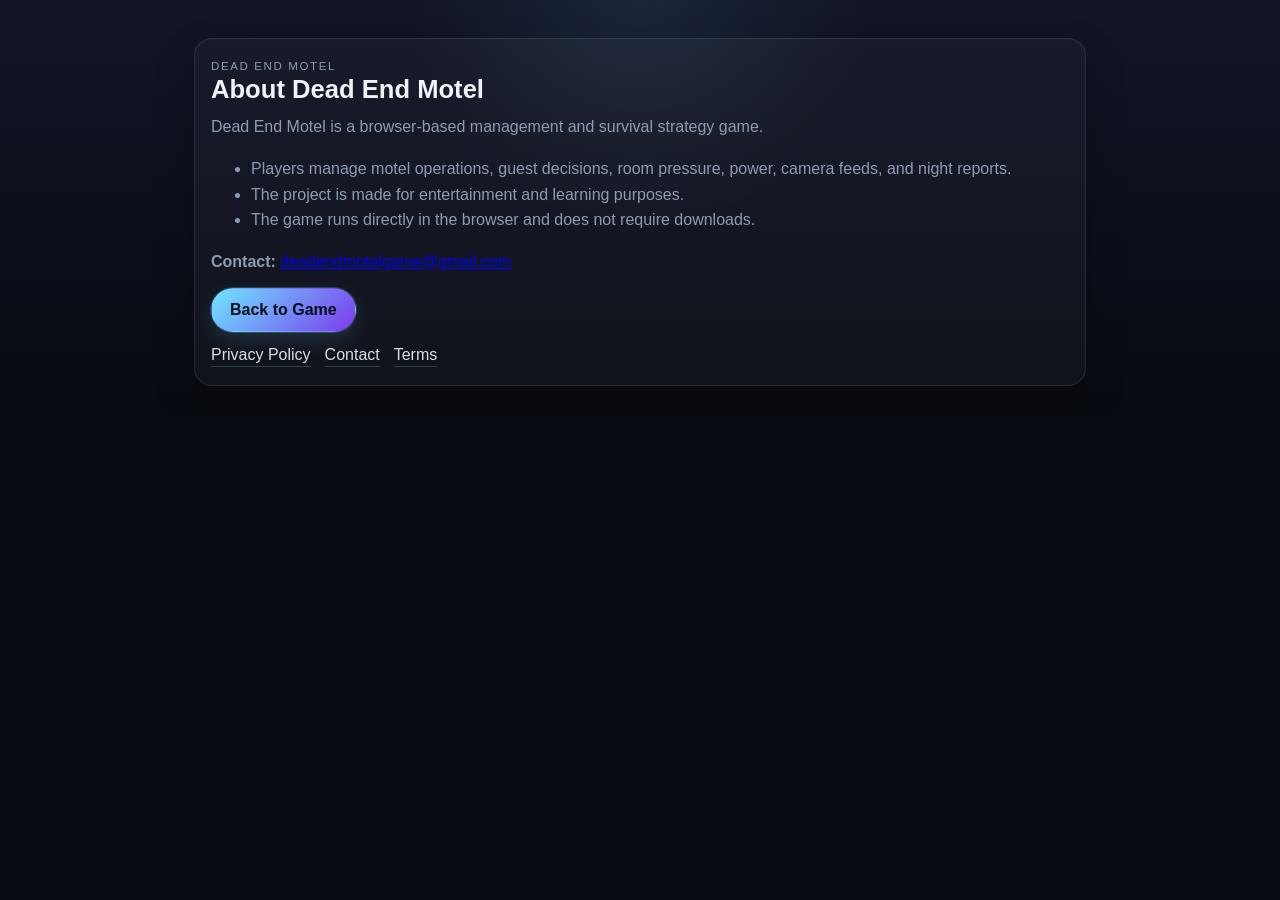
==== about.html @ 2121040a "Prepare site for AdSense approval" ====
<!DOCTYPE html>
<html lang="en">
<head>
  <meta charset="UTF-8" />
  <meta name="viewport" content="width=device-width, initial-scale=1.0, viewport-fit=cover" />
  <meta name="description" content="About Dead End Motel — a browser-based motel management and survival strategy game." />
  <title>About Dead End Motel</title>
  <link rel="stylesheet" href="styles/base.css" />
  <link rel="stylesheet" href="styles/theme.css" />
  <link rel="stylesheet" href="styles/ui.css" />
  <style>
    .legal-shell { max-width: 920px; margin: 0 auto; padding: 22px 14px 28px; }
    .legal-card {
      margin-top: 16px;
      padding: 18px 16px;
      border-radius: 18px;
      background: rgba(255, 255, 255, 0.03);
      border: 1px solid rgba(255, 255, 255, 0.10);
      box-shadow: 0 18px 40px rgba(0, 0, 0, 0.22);
    }
    .legal-card h1 { font-size: 1.6rem; margin-bottom: 10px; }
    .legal-card p, .legal-card li { color: rgba(148, 163, 184, 0.95); line-height: 1.6; }
    .legal-actions { margin-top: 14px; display: flex; flex-wrap: wrap; gap: 10px; }
    .legal-actions a { text-decoration: none; }
    .legal-nav { margin-top: 14px; display: flex; flex-wrap: wrap; gap: 10px 14px; }
    .legal-nav a { color: rgba(241,245,249,0.9); text-decoration: none; border-bottom: 1px solid rgba(110,231,255,0.22); padding-bottom: 2px; }
    .legal-nav a:hover { color: #6ee7ff; border-bottom-color: rgba(110,231,255,0.55); }
  </style>
</head>
<body>
  <main class="legal-shell">
    <div class="legal-card">
      <p class="section-tag">Dead End Motel</p>
      <h1>About Dead End Motel</h1>
      <p>Dead End Motel is a browser-based management and survival strategy game.</p>
      <ul>
        <li>Players manage motel operations, guest decisions, room pressure, power, camera feeds, and night reports.</li>
        <li>The project is made for entertainment and learning purposes.</li>
        <li>The game runs directly in the browser and does not require downloads.</li>
      </ul>
      <p><strong>Contact:</strong> <a href="mailto:deadendmotelgame@gmail.com">deadendmotelgame@gmail.com</a></p>

      <div class="legal-actions">
        <a class="button button-primary" href="index.html">Back to Game</a>
      </div>

      <nav class="legal-nav" aria-label="Site links">
        <a href="privacy.html">Privacy Policy</a>
        <a href="contact.html">Contact</a>
        <a href="terms.html">Terms</a>
      </nav>
    </div>
  </main>
</body>
</html>
---- styles/base.css ----
* {
  box-sizing: border-box;
}

html,
body {
  margin: 0;
  padding: 0;
  min-height: 100%;
  font-family: Inter, Arial, sans-serif;
  background: #090b12;
  color: #f0f3f8;
}

body {
  background:
    radial-gradient(circle at top, rgba(77, 108, 157, 0.18), transparent 30%),
    linear-gradient(180deg, #111526 0%, #090b12 100%);
}

button,
input,
textarea,
select {
  font: inherit;
}

button {
  cursor: pointer;
}

h1,
h2,
h3,
p {
  margin: 0;
}
---- styles/theme.css ----
:root {
  --bg-main: #090b12;
  --bg-panel: rgba(17, 24, 39, 0.82);
  --bg-soft: rgba(255, 255, 255, 0.04);
  --border: rgba(255, 255, 255, 0.1);
  --text-main: #f1f5f9;
  --text-soft: #94a3b8;
  --accent: #6ee7ff;
  --accent-2: #7c3aed;
  --danger: #ef4444;
  --success: #34d399;
  --warning: #f59e0b;
  --shadow: 0 20px 40px rgba(0, 0, 0, 0.32);
  --radius-xl: 22px;
  --radius-lg: 16px;
  --radius-md: 12px;
}
---- styles/ui.css ----
.app-shell {
  max-width: 1440px;
  margin: 0 auto;
  padding: 24px;
}

.topbar {
  display: flex;
  align-items: flex-start;
  justify-content: space-between;
  gap: 20px;
  margin-bottom: 24px;
  flex-wrap: wrap;
}

.topbar-upgrades {
  width: 100%;
  margin: -8px 0 2px;
  font-size: 0.82rem;
}

.topbar h1 {
  font-size: 2rem;
  letter-spacing: 0.02em;
}

.eyebrow,
.section-tag,
.label,
.muted {
  color: var(--text-soft);
}

.eyebrow,
.section-tag {
  text-transform: uppercase;
  letter-spacing: 0.14em;
  font-size: 0.72rem;
}

.topbar-stats {
  display: grid;
  grid-template-columns: repeat(5, minmax(90px, 1fr));
  gap: 12px;
  width: min(700px, 100%);
}

.stat-box,
.hero-card,
.panel,
.camera-card,
.room-card,
.guest-card,
.log-item {
  background: var(--bg-panel);
  backdrop-filter: blur(10px);
  border: 1px solid var(--border);
  box-shadow: var(--shadow);
}

.stat-box {
  border-radius: var(--radius-md);
  padding: 14px;
}

.stat-box strong {
  display: block;
  margin-top: 8px;
  font-size: 1.2rem;
}

.screen {
  display: none;
}

.screen.active {
  display: block;
}

/* Summary / run-ending: allow full reward + archive block to scroll on short viewports */
#app.screen-summary-screen,
#app.screen-run-ending-screen {
  display: flex;
  flex-direction: column;
  min-height: 100dvh;
  max-height: 100dvh;
  overflow: hidden;
  box-sizing: border-box;
}

#app.screen-summary-screen > main,
#app.screen-run-ending-screen > main {
  flex: 1 1 auto;
  min-height: 0;
  overflow-y: auto;
  -webkit-overflow-scrolling: touch;
  padding-bottom: max(12px, var(--safe-bottom, 0px));
}

#summary-screen .hero-card,
#run-ending-screen .run-ending-card {
  min-height: 0;
}

.room-card-locked {
  opacity: 0.78;
  border-style: dashed;
}

[hidden] {
  display: none !important;
}

.hero-card {
  border-radius: var(--radius-xl);
  padding: 28px;
  min-height: 280px;
  display: flex;
  flex-direction: column;
  justify-content: space-between;
  gap: 20px;
}

.hero-card h2 {
  font-size: clamp(2rem, 4vw, 3rem);
  max-width: 720px;
  margin: 10px 0 14px;
}

.hero-actions,
.button-row {
  display: flex;
  flex-wrap: wrap;
  gap: 12px;
}

.button {
  border: 1px solid transparent;
  border-radius: 999px;
  padding: 12px 18px;
  min-height: 44px;
  transition: 0.2s ease;
  touch-action: manipulation;
  -webkit-tap-highlight-color: transparent;
  user-select: none;
  -webkit-user-select: none;
}

.button:hover {
  transform: translateY(-1px);
}

.button-primary {
  background: linear-gradient(135deg, var(--accent), var(--accent-2));
  color: #081019;
  font-weight: 700;
}

.button-secondary {
  background: rgba(255, 255, 255, 0.04);
  border-color: var(--border);
  color: var(--text-main);
}

.button-danger {
  background: rgba(239, 68, 68, 0.16);
  color: #fecaca;
  border-color: rgba(239, 68, 68, 0.3);
}

.panel-tabs {
  display: flex;
  flex-wrap: wrap;
  gap: 10px;
  margin-bottom: 20px;
}

.tab-button {
  border: 1px solid var(--border);
  border-radius: 999px;
  padding: 10px 14px;
  min-height: 44px;
  background: rgba(255, 255, 255, 0.04);
  color: var(--text-main);
  touch-action: manipulation;
  -webkit-tap-highlight-color: transparent;
}

.button.is-processing {
  pointer-events: none;
}

.tab-button.active {
  background: rgba(110, 231, 255, 0.18);
  border-color: rgba(110, 231, 255, 0.35);
}

.layout-grid {
  display: grid;
  grid-template-columns: 1fr;
}

.panel {
  display: none;
  border-radius: var(--radius-xl);
  padding: 22px;
  min-height: 520px;
}

.active-panel {
  display: block;
}

.panel-header {
  display: flex;
  justify-content: space-between;
  align-items: center;
  gap: 12px;
  margin-bottom: 18px;
}

.split-space {
  margin-top: 28px;
}

.card-list,
.log-list,
.room-grid,
.camera-grid,
.shared-space-grid {
  display: grid;
  gap: 14px;
}

.shared-space-grid {
  grid-template-columns: repeat(auto-fit, minmax(220px, 1fr));
}

.shared-space-card {
  min-height: 0;
}

.room-grid,
.camera-grid {
  grid-template-columns: repeat(auto-fit, minmax(180px, 1fr));
}

.guest-card,
.room-card,
.camera-card,
.log-item {
  border-radius: var(--radius-lg);
  padding: 16px;
}

.guest-meta,
.room-meta,
.camera-meta {
  margin: 8px 0 14px;
  color: var(--text-soft);
  font-size: 0.95rem;
}

.guest-actions {
  display: flex;
  gap: 10px;
  flex-wrap: wrap;
}

.camera-preview {
  height: 110px;
  border-radius: var(--radius-md);
  background: linear-gradient(180deg, rgba(255,255,255,0.08), rgba(255,255,255,0.02));
  border: 1px solid var(--border);
  margin-bottom: 12px;
  position: relative;
  overflow: hidden;
}

.camera-preview::after {
  content: "";
  position: absolute;
  inset: 0;
  background: repeating-linear-gradient(
    180deg,
    transparent 0,
    transparent 4px,
    rgba(255,255,255,0.025) 5px,
    transparent 6px
  );
}

.meter-block {
  margin: 18px 0 22px;
}

.meter-meta {
  display: flex;
  justify-content: space-between;
  margin-bottom: 10px;
}

.meter-track {
  width: 100%;
  height: 16px;
  background: rgba(255, 255, 255, 0.05);
  border-radius: 999px;
  overflow: hidden;
  border: 1px solid var(--border);
}

.meter-fill {
  width: 100%;
  height: 100%;
  background: linear-gradient(135deg, var(--success), var(--accent));
}

@media (max-width: 860px) {
  .topbar {
    flex-direction: column;
  }

  .topbar-stats {
    grid-template-columns: repeat(2, minmax(90px, 1fr));
  }
}

.camera-card.camera-status-clear {
  border-color: var(--border);
}

.camera-card.camera-status-static,
.camera-card.camera-status-blocked {
  border-color: rgba(251, 191, 36, 0.38);
  box-shadow: 0 0 0 1px rgba(251, 191, 36, 0.12), var(--shadow);
}

.camera-card.camera-status-movement-detected,
.camera-card.camera-status-door-ajar,
.camera-card.camera-status-shadow-figure {
  border-color: rgba(239, 68, 68, 0.42);
  box-shadow: 0 0 0 1px rgba(239, 68, 68, 0.14), var(--shadow);
}

.camera-card.camera-status-static .camera-preview,
.camera-card.camera-status-blocked .camera-preview {
  background: linear-gradient(
    180deg,
    rgba(251, 191, 36, 0.16),
    rgba(255, 255, 255, 0.03)
  );
}

.camera-card.camera-status-movement-detected .camera-preview,
.camera-card.camera-status-door-ajar .camera-preview,
.camera-card.camera-status-shadow-figure .camera-preview {
  background: linear-gradient(
    180deg,
    rgba(239, 68, 68, 0.16),
    rgba(255, 255, 255, 0.03)
  );
}

.risk-badge {
  display: inline-flex;
  align-items: center;
  justify-content: center;
  padding: 0.28rem 0.62rem;
  border-radius: 999px;
  font-size: 0.72rem;
  font-weight: 700;
  letter-spacing: 0.06em;
  text-transform: uppercase;
  border: 1px solid transparent;
}

.risk-badge-low {
  background: rgba(34, 197, 94, 0.12);
  color: rgb(134, 239, 172);
  border-color: rgba(34, 197, 94, 0.22);
}

.risk-badge-medium {
  background: rgba(251, 191, 36, 0.12);
  color: rgb(253, 224, 71);
  border-color: rgba(251, 191, 36, 0.22);
}

.risk-badge-high {
  background: rgba(239, 68, 68, 0.12);
  color: rgb(252, 165, 165);
  border-color: rgba(239, 68, 68, 0.24);
}

.guest-risk-row {
  display: flex;
  align-items: center;
  gap: 0.6rem;
  flex-wrap: wrap;
  margin: 0.5rem 0 0.3rem;
}

.guest-note {
  color: var(--muted);
  font-size: 0.92rem;
  line-height: 1.45;
}

.guest-case-read {
  margin: 0.6rem 0 0.72rem;
  padding: 0.62rem 0.72rem;
  border-radius: 12px;
  border: 1px solid rgba(251, 191, 36, 0.16);
  background: linear-gradient(180deg, rgba(251, 191, 36, 0.06), rgba(255, 255, 255, 0.02));
}

.guest-case-read.is-hot {
  border-color: rgba(244, 63, 94, 0.28);
  box-shadow: 0 0 0 1px rgba(244, 63, 94, 0.08);
}

.guest-case-read-header {
  display: flex;
  align-items: center;
  justify-content: space-between;
  gap: 0.45rem;
  margin-bottom: 0.28rem;
}

.guest-case-pill {
  display: inline-flex;
  align-items: center;
  justify-content: center;
  padding: 0.18rem 0.48rem;
  border-radius: 999px;
  font-size: 0.66rem;
  text-transform: uppercase;
  letter-spacing: 0.05em;
  border: 1px solid rgba(251, 191, 36, 0.24);
  color: rgb(253, 224, 71);
  background: rgba(251, 191, 36, 0.1);
}

.guest-case-headline {
  margin: 0 0 0.38rem;
  color: var(--text-main);
  font-size: 0.9rem;
  line-height: 1.42;
}

.guest-contradiction-list {
  margin: 0;
  padding-left: 1rem;
  display: grid;
  gap: 0.22rem;
}

.guest-contradiction-item {
  color: rgb(254, 240, 138);
  font-size: 0.8rem;
  line-height: 1.35;
}

.guest-followup-line,
.guest-support-line {
  margin: 0.35rem 0 0;
  font-size: 0.78rem;
  line-height: 1.35;
}

.guest-scan-line {
  margin: 0.12rem 0 0;
  color: var(--muted);
  font-size: 0.78rem;
  line-height: 1.35;
}

.guest-scan-line.guest-scan-friction {
  border-left: 2px solid rgba(192, 132, 252, 0.45);
  padding-left: 0.42rem;
}

.room-card.room-condition-watch {
  border-color: rgba(239, 68, 68, 0.42);
  box-shadow: 0 0 0 1px rgba(239, 68, 68, 0.12), var(--shadow);
}

.room-card.room-condition-watch h4,
.room-card.room-condition-watch p {
  text-shadow: 0 0 10px rgba(239, 68, 68, 0.08);
}

.room-meta-risk {
  color: var(--muted);
  font-size: 0.9rem;
}

.room-card.room-condition-critical {
  border-color: rgba(244, 63, 94, 0.72);
  box-shadow:
    0 0 0 1px rgba(244, 63, 94, 0.22),
    0 0 24px rgba(244, 63, 94, 0.16),
    var(--shadow);
}

.room-card.room-condition-critical h4,
.room-card.room-condition-critical p {
  text-shadow: 0 0 14px rgba(244, 63, 94, 0.16);
}

.report-actions {
  display: flex;
  align-items: center;
  gap: 0.75rem;
  flex-wrap: wrap;
  margin-top: 1rem;
}

.report-actions .btn {
  min-width: 160px;
}

.guest-action-row {
  display: flex;
  gap: 0.65rem;
  flex-wrap: wrap;
  margin-top: 0.85rem;
}

.button.button-secondary {
  background: rgba(255, 255, 255, 0.04);
  border: 1px solid var(--border);
  color: var(--text);
}

.button.button-secondary:hover {
  border-color: rgba(125, 211, 252, 0.45);
}

.button.button-danger {
  background: rgba(239, 68, 68, 0.12);
  border: 1px solid rgba(239, 68, 68, 0.24);
  color: rgb(252, 165, 165);
}

.button.button-danger:hover {
  border-color: rgba(239, 68, 68, 0.4);
}

.desk-flag-badge {
  display: inline-flex;
  align-items: center;
  justify-content: center;
  padding: 0.24rem 0.58rem;
  border-radius: 999px;
  font-size: 0.68rem;
  font-weight: 800;
  letter-spacing: 0.07em;
  text-transform: uppercase;
  background: rgba(125, 211, 252, 0.12);
  color: rgb(125, 211, 252);
  border: 1px solid rgba(125, 211, 252, 0.22);
}

.room-meta-flag {
  color: var(--muted);
  font-size: 0.9rem;
}

.policy-badge {
  display: inline-flex;
  align-items: center;
  justify-content: center;
  padding: 0.24rem 0.58rem;
  border-radius: 999px;
  font-size: 0.68rem;
  font-weight: 800;
  letter-spacing: 0.07em;
  text-transform: uppercase;
  border: 1px solid transparent;
}

.policy-badge-approve {
  background: rgba(34, 197, 94, 0.1);
  color: rgb(134, 239, 172);
  border-color: rgba(34, 197, 94, 0.18);
}

.policy-badge-watch {
  background: rgba(251, 191, 36, 0.12);
  color: rgb(253, 224, 71);
  border-color: rgba(251, 191, 36, 0.22);
}

.policy-badge-deny {
  background: rgba(244, 63, 94, 0.14);
  color: rgb(253, 164, 175);
  border-color: rgba(244, 63, 94, 0.26);
}

.guest-policy-row {
  display: flex;
  align-items: center;
  gap: 0.55rem;
  flex-wrap: wrap;
  margin: 0.45rem 0 0.35rem;
}

.guest-policy-reason {
  color: var(--muted);
  font-size: 0.9rem;
  line-height: 1.4;
}

.room-meta-policy,
.room-meta-override {
  color: var(--muted);
  font-size: 0.9rem;
}

.summary-rating {
  display: flex;
  align-items: center;
  gap: 0.7rem;
  flex-wrap: wrap;
  margin-top: 0.9rem;
  font-weight: 700;
}

.summary-breakdown {
  margin: 0.9rem 0 0;
  padding-left: 1.15rem;
  color: var(--muted);
  display: grid;
  gap: 0.38rem;
}

.summary-breakdown li {
  line-height: 1.42;
}

.summary-grade {
  display: inline-flex;
  align-items: center;
  justify-content: center;
  min-width: 2.4rem;
  padding: 0.24rem 0.58rem;
  border-radius: 999px;
  font-size: 0.74rem;
  font-weight: 800;
  letter-spacing: 0.06em;
  text-transform: uppercase;
  border: 1px solid transparent;
}

.summary-grade-a {
  background: rgba(34, 197, 94, 0.12);
  color: rgb(134, 239, 172);
  border-color: rgba(34, 197, 94, 0.22);
}

.summary-grade-b {
  background: rgba(96, 165, 250, 0.12);
  color: rgb(147, 197, 253);
  border-color: rgba(96, 165, 250, 0.22);
}

.summary-grade-c {
  background: rgba(251, 191, 36, 0.12);
  color: rgb(253, 224, 71);
  border-color: rgba(251, 191, 36, 0.22);
}

.summary-grade-d,
.summary-grade-f {
  background: rgba(244, 63, 94, 0.14);
  color: rgb(253, 164, 175);
  border-color: rgba(244, 63, 94, 0.26);
}

.report-panel-actions,
.report-actions {
  display: flex;
  align-items: center;
  gap: 0.75rem;
  flex-wrap: wrap;
}

.report-panel-actions {
  margin-bottom: 1rem;
}

.button.button-utility {
  background: rgba(255, 255, 255, 0.04);
  border: 1px solid var(--border);
  color: var(--text);
}

.button.button-utility:hover {
  border-color: rgba(125, 211, 252, 0.45);
}

.room-tactical-row {
  display: flex;
  gap: 0.55rem;
  flex-wrap: wrap;
  margin-top: 0.8rem;
}

.room-meta-control {
  color: var(--muted);
  font-size: 0.9rem;
}

.button.button-warning {
  background: rgba(251, 191, 36, 0.12);
  border: 1px solid rgba(251, 191, 36, 0.24);
  color: rgb(253, 224, 71);
}

.button.button-warning:hover {
  border-color: rgba(251, 191, 36, 0.4);
}

.button.button-police {
  background: rgba(96, 165, 250, 0.12);
  border: 1px solid rgba(96, 165, 250, 0.24);
  color: rgb(147, 197, 253);
}

.button.button-police:hover {
  border-color: rgba(96, 165, 250, 0.4);
}

.button.button-evict {
  background: rgba(244, 63, 94, 0.16);
  border: 1px solid rgba(244, 63, 94, 0.28);
  color: rgb(253, 164, 175);
}

.button.button-evict:hover {
  border-color: rgba(244, 63, 94, 0.45);
}

.failure-reason {
  display: inline-flex;
  align-items: center;
  justify-content: center;
  padding: 0.28rem 0.62rem;
  border-radius: 999px;
  font-size: 0.74rem;
  font-weight: 800;
  letter-spacing: 0.06em;
  text-transform: uppercase;
  background: rgba(244, 63, 94, 0.14);
  color: rgb(253, 164, 175);
  border: 1px solid rgba(244, 63, 94, 0.26);
  margin-top: 0.9rem;
}

.failure-text {
  margin-top: 0.9rem;
  color: var(--muted);
  line-height: 1.5;
}

.shift-status-card {
  margin-top: 1rem;
  padding: 1rem 1rem 0.9rem;
  border-radius: 18px;
  border: 1px solid rgba(255, 255, 255, 0.08);
  background: rgba(255, 255, 255, 0.025);
}

.shift-status-title {
  font-size: 0.82rem;
  letter-spacing: 0.08em;
  text-transform: uppercase;
  color: var(--muted);
  margin-bottom: 0.7rem;
}

.shift-progress-track {
  width: 100%;
  height: 10px;
  border-radius: 999px;
  overflow: hidden;
  background: rgba(255, 255, 255, 0.08);
  margin-bottom: 0.9rem;
}

.shift-progress-fill {
  height: 100%;
  width: 0%;
  border-radius: inherit;
  background: linear-gradient(
    90deg,
    rgba(96, 165, 250, 0.95),
    rgba(139, 92, 246, 0.95)
  );
  transition: width 180ms ease;
}

.objective-list {
  display: flex;
  flex-direction: column;
  gap: 0.5rem;
}

.objective-item {
  display: flex;
  align-items: center;
  gap: 0.55rem;
  color: var(--text);
  font-size: 0.95rem;
}

.objective-item .objective-mark {
  width: 1.2rem;
  text-align: center;
  font-weight: 800;
}

.objective-item.is-complete .objective-mark {
  color: rgb(74, 222, 128);
}

.objective-item.is-failed .objective-mark {
  color: rgb(248, 113, 113);
}

.summary-objectives {
  margin-top: 1rem;
  padding-top: 0.9rem;
  border-top: 1px solid rgba(255, 255, 255, 0.08);
}

.scenario-card {
  margin-top: 0.85rem;
  padding: 0.9rem 1rem;
  border-radius: 16px;
  border: 1px solid rgba(255, 255, 255, 0.08);
  background: rgba(255, 255, 255, 0.025);
}

.scenario-label {
  display: inline-flex;
  align-items: center;
  justify-content: center;
  padding: 0.28rem 0.62rem;
  border-radius: 999px;
  font-size: 0.74rem;
  font-weight: 800;
  letter-spacing: 0.06em;
  text-transform: uppercase;
  background: rgba(96, 165, 250, 0.14);
  color: rgb(147, 197, 253);
  border: 1px solid rgba(96, 165, 250, 0.26);
  margin-bottom: 0.6rem;
}

.scenario-description {
  color: var(--muted);
  line-height: 1.5;
}

.active-night-event-card {
  margin-top: 0.75rem;
  padding: 0.7rem 0.8rem;
  border-radius: 14px;
  border: 1px solid rgba(255, 255, 255, 0.1);
  background: rgba(255, 255, 255, 0.025);
}

.active-night-event-card.is-active {
  border-color: rgba(251, 191, 36, 0.35);
  box-shadow: 0 0 0 1px rgba(251, 191, 36, 0.14);
}

.active-story-beat-card {
  margin-top: 0.75rem;
  padding: 0.7rem 0.8rem;
  border-radius: 14px;
  border: 1px solid rgba(255, 255, 255, 0.1);
  background: rgba(255, 255, 255, 0.02);
}

.active-story-beat-card.is-active {
  border-color: rgba(125, 211, 252, 0.3);
  box-shadow: 0 0 0 1px rgba(125, 211, 252, 0.1);
}

.active-event-header {
  display: flex;
  align-items: center;
  justify-content: space-between;
  gap: 0.6rem;
}

.active-event-severity {
  border-radius: 999px;
  padding: 0.16rem 0.46rem;
  font-size: 0.67rem;
  letter-spacing: 0.05em;
  text-transform: uppercase;
  border: 1px solid rgba(255, 255, 255, 0.2);
}

.guest-returning-badge {
  display: inline-flex;
  align-items: center;
  justify-content: center;
  padding: 0.24rem 0.58rem;
  border-radius: 999px;
  font-size: 0.68rem;
  font-weight: 800;
  letter-spacing: 0.07em;
  text-transform: uppercase;
  background: rgba(196, 181, 253, 0.14);
  color: rgb(221, 214, 254);
  border: 1px solid rgba(196, 181, 253, 0.28);
}

.guest-history-line {
  color: var(--muted);
  font-size: 0.86rem;
  line-height: 1.35;
  margin: 0.22rem 0;
}

.active-event-severity.severity-low {
  color: rgb(147, 197, 253);
  border-color: rgba(96, 165, 250, 0.3);
}

.active-event-severity.severity-medium {
  color: rgb(253, 224, 71);
  border-color: rgba(251, 191, 36, 0.36);
}

.active-event-severity.severity-high {
  color: rgb(253, 164, 175);
  border-color: rgba(244, 63, 94, 0.36);
}

.guest-special-row {
  display: flex;
  align-items: center;
  gap: 0.45rem;
  margin: 0.45rem 0 0.2rem;
  flex-wrap: wrap;
}

.special-badge {
  display: inline-flex;
  align-items: center;
  justify-content: center;
  padding: 0.22rem 0.52rem;
  border-radius: 999px;
  font-size: 0.66rem;
  font-weight: 800;
  letter-spacing: 0.06em;
  text-transform: uppercase;
  background: rgba(251, 191, 36, 0.14);
  color: rgb(253, 224, 71);
  border: 1px solid rgba(251, 191, 36, 0.28);
}

.guest-special-title {
  font-size: 0.84rem;
  color: var(--text-main);
  font-weight: 700;
}

.guest-special-clue {
  margin: 0 0 0.4rem;
  color: var(--muted);
  font-size: 0.82rem;
  line-height: 1.35;
}

.summary-thread-flavor {
  margin: 0.75rem 0 0;
  padding-left: 1.15rem;
  color: var(--muted);
  display: grid;
  gap: 0.3rem;
  font-size: 0.9rem;
}

.summary-identity-flavor {
  margin-top: 0.55rem;
  border-top: 1px dashed rgba(255, 255, 255, 0.1);
  padding-top: 0.6rem;
}

.summary-branch-flavor {
  margin-top: 0.45rem;
  border-left: 2px solid rgba(110, 231, 255, 0.22);
  padding-left: 0.7rem;
}

.run-identity-strip {
  margin-top: 0.7rem;
  padding: 0.6rem 0.75rem;
  border-radius: 12px;
  border: 1px solid rgba(255, 255, 255, 0.1);
  background: linear-gradient(180deg, rgba(110, 231, 255, 0.06), rgba(255, 255, 255, 0.02));
  display: grid;
  gap: 0.18rem;
  font-size: 0.86rem;
}

.run-identity-strip p {
  margin: 0;
}

.shift-branch-hint {
  margin-top: 0.52rem;
  font-size: 0.86rem;
  border-left: 2px solid rgba(110, 231, 255, 0.22);
  padding-left: 0.65rem;
}

.campaign-shift-line {
  margin-top: 0.5rem;
  font-size: 0.82rem;
  letter-spacing: 0.02em;
}

.finale-banner {
  display: inline-flex;
  align-items: center;
  justify-content: center;
  padding: 0.3rem 0.72rem;
  border-radius: 999px;
  font-size: 0.72rem;
  font-weight: 800;
  letter-spacing: 0.08em;
  text-transform: uppercase;
  background: rgba(244, 63, 94, 0.16);
  color: rgb(253, 164, 175);
  border: 1px solid rgba(244, 63, 94, 0.3);
  margin-bottom: 0.65rem;
}

.finale-state-card {
  margin-bottom: 0.75rem;
  padding: 0.7rem 0.8rem;
  border-radius: 14px;
  border: 1px solid rgba(255, 255, 255, 0.12);
  background: rgba(255, 255, 255, 0.03);
}

.finale-state-card.band-contained {
  border-color: rgba(74, 222, 128, 0.35);
}

.finale-state-card.band-elevated {
  border-color: rgba(96, 165, 250, 0.35);
}

.finale-state-card.band-high {
  border-color: rgba(251, 191, 36, 0.38);
}

.finale-state-card.band-critical {
  border-color: rgba(244, 63, 94, 0.45);
  box-shadow: 0 0 0 1px rgba(244, 63, 94, 0.14);
}

.finale-pressure-label {
  margin: 0;
  font-size: 0.88rem;
  font-weight: 700;
}

.finale-chain-label {
  margin: 0.35rem 0 0;
  font-size: 0.82rem;
}

.finale-command-row {
  display: grid;
  grid-template-columns: repeat(2, minmax(0, 1fr));
  gap: 0.5rem;
  margin-top: 0.65rem;
}

.finale-command-btn {
  border-radius: 12px;
  text-align: left;
  display: grid;
  gap: 0.2rem;
  padding: 0.58rem 0.72rem;
}

.finale-command-btn small {
  font-size: 0.7rem;
  color: var(--muted);
}

.finale-objectives-wrap {
  margin-top: 0.8rem;
  padding-top: 0.7rem;
  border-top: 1px dashed rgba(255, 255, 255, 0.16);
}

.finale-objective-list .objective-item {
  font-size: 0.9rem;
}

.microcopy-line {
  margin: -0.2rem 0 0.8rem;
  font-size: 0.84rem;
  line-height: 1.4;
}

.tutorial-hint-card {
  margin-bottom: 0.7rem;
  padding: 0.7rem 0.8rem;
  border-radius: 14px;
  border: 1px solid rgba(110, 231, 255, 0.28);
  background: linear-gradient(180deg, rgba(110, 231, 255, 0.09), rgba(255, 255, 255, 0.03));
}

.tutorial-hint-card.is-guided {
  border-color: rgba(251, 191, 36, 0.38);
  box-shadow: 0 0 0 1px rgba(251, 191, 36, 0.12);
}

.tutorial-mode-badge {
  display: inline-flex;
  align-items: center;
  justify-content: center;
  padding: 0.18rem 0.5rem;
  border-radius: 999px;
  font-size: 0.68rem;
  letter-spacing: 0.05em;
  text-transform: uppercase;
  color: rgb(191, 219, 254);
  border: 1px solid rgba(125, 211, 252, 0.3);
  background: rgba(125, 211, 252, 0.08);
}

.tutorial-hint-head {
  display: flex;
  align-items: center;
  justify-content: space-between;
  gap: 0.55rem;
  flex-wrap: wrap;
  margin-bottom: 0.3rem;
}

.tutorial-hint-actions {
  display: flex;
  gap: 0.45rem;
  flex-wrap: wrap;
}

.panel-intro-chip {
  margin-bottom: 0.7rem;
  display: flex;
  align-items: center;
  gap: 0.55rem;
  flex-wrap: wrap;
  font-size: 0.86rem;
  padding: 0.48rem 0.62rem;
  border-radius: 10px;
  border: 1px dashed rgba(125, 211, 252, 0.36);
  background: rgba(255, 255, 255, 0.02);
}

.tutorial-highlight {
  outline: 2px solid rgba(110, 231, 255, 0.35);
  outline-offset: 2px;
  animation: tutorialPulse 1.5s ease-in-out infinite;
}

@keyframes tutorialPulse {
  0% { box-shadow: 0 0 0 0 rgba(110, 231, 255, 0.2); }
  70% { box-shadow: 0 0 0 8px rgba(110, 231, 255, 0); }
  100% { box-shadow: 0 0 0 0 rgba(110, 231, 255, 0); }
}

.main-menu-onboarding {
  margin: 0.95rem 0 0.85rem;
}

.main-menu-onboarding-card {
  border-radius: 14px;
  border: 1px solid rgba(255, 255, 255, 0.11);
  background: rgba(255, 255, 255, 0.03);
  padding: 0.8rem 0.9rem;
  display: grid;
  gap: 0.55rem;
}

.main-menu-onboarding-list {
  margin: 0;
  padding-left: 1.1rem;
  color: var(--muted);
  display: grid;
  gap: 0.2rem;
}

.help-overlay {
  position: fixed;
  inset: 0;
  display: none;
  align-items: center;
  justify-content: center;
  background: rgba(5, 8, 17, 0.72);
  z-index: 60;
}

.help-overlay.is-open {
  display: flex;
}

.help-overlay-panel {
  width: min(960px, calc(100vw - 2.2rem));
  max-height: min(84vh, 760px);
  overflow: auto;
}

.help-glossary-grid {
  margin-top: 0.7rem;
  display: grid;
  grid-template-columns: repeat(auto-fit, minmax(220px, 1fr));
  gap: 0.7rem;
}

.help-term-card {
  border-radius: 12px;
  border: 1px solid rgba(255, 255, 255, 0.12);
  background: rgba(255, 255, 255, 0.02);
  padding: 0.62rem 0.66rem;
}

.help-term-card h4 {
  margin: 0 0 0.25rem;
}

.night-prep-doctrine,
.night-prep-factions {
  margin-top: 0.8rem;
  padding: 0.7rem 0.8rem;
  border-radius: 14px;
  border: 1px solid rgba(255, 255, 255, 0.1);
  background: rgba(255, 255, 255, 0.02);
}

.night-prep-campaign,
.summary-campaign-progress {
  font-size: 0.9rem;
}

.night-prep-campaign-forecast {
  margin-top: 0.8rem;
  padding: 0.75rem 0.85rem;
  border-radius: 14px;
  border: 1px solid rgba(251, 191, 36, 0.22);
  background: linear-gradient(180deg, rgba(251, 191, 36, 0.07), rgba(255, 255, 255, 0.02));
}

.summary-campaign-flavor {
  margin-top: 0.55rem;
  border-left: 2px solid rgba(251, 191, 36, 0.24);
  padding-left: 0.7rem;
}

.run-ending-card {
  border-color: rgba(125, 211, 252, 0.28);
  background: linear-gradient(180deg, rgba(96, 165, 250, 0.08), rgba(255, 255, 255, 0.03));
}

.run-ending-grade {
  display: inline-flex;
  align-items: center;
  justify-content: center;
  padding: 0.28rem 0.62rem;
  border-radius: 999px;
  font-size: 0.72rem;
  font-weight: 800;
  letter-spacing: 0.06em;
  text-transform: uppercase;
  border: 1px solid rgba(110, 231, 255, 0.34);
  color: rgb(186, 230, 253);
  background: rgba(110, 231, 255, 0.12);
  margin-top: 0.4rem;
}

.run-ending-subtitle,
.run-ending-campaign-line,
.run-ending-summary,
.run-ending-pressure,
.run-ending-posture,
.run-ending-stats {
  margin-top: 0.6rem;
}

.run-ending-finale-context {
  margin-top: 0.62rem;
  border-left: 2px solid rgba(244, 63, 94, 0.35);
  padding-left: 0.55rem;
  color: rgb(253, 164, 175);
  display: none;
}

.run-ending-finale-context.is-active {
  display: block;
}

.run-ending-doctrine,
.run-ending-climate {
  margin-top: 0.55rem;
  font-size: 0.95rem;
}

.run-ending-notes {
  margin: 0.75rem 0 0;
  padding-left: 1.15rem;
  color: var(--muted);
  display: grid;
  gap: 0.32rem;
}

.run-ending-tags {
  margin-top: 0.65rem;
  display: flex;
  flex-wrap: wrap;
  gap: 0.45rem;
}

.run-ending-tag {
  display: inline-flex;
  align-items: center;
  justify-content: center;
  padding: 0.22rem 0.52rem;
  border-radius: 999px;
  font-size: 0.68rem;
  letter-spacing: 0.05em;
  text-transform: uppercase;
  border: 1px solid rgba(125, 211, 252, 0.26);
  color: rgb(186, 230, 253);
  background: rgba(125, 211, 252, 0.08);
}

.night-prep-director {
  margin-top: 0.8rem;
  padding: 0.7rem 0.8rem;
  border-radius: 14px;
  border: 1px solid rgba(255, 255, 255, 0.1);
  border-left: 2px solid rgba(110, 231, 255, 0.26);
  background: rgba(255, 255, 255, 0.02);
}

.prep-faction-chip-row {
  display: flex;
  flex-wrap: wrap;
  gap: 0.4rem;
  margin-top: 0.45rem;
}

.prep-faction-chip {
  display: inline-flex;
  align-items: center;
  justify-content: center;
  padding: 0.2rem 0.5rem;
  border-radius: 999px;
  font-size: 0.68rem;
  text-transform: uppercase;
  letter-spacing: 0.05em;
  border: 1px solid rgba(125, 211, 252, 0.28);
  color: rgb(186, 230, 253);
  background: rgba(125, 211, 252, 0.08);
}

.night-prep-carryover,
.night-prep-threads {
  margin-top: 0.85rem;
  padding: 0.7rem 0.8rem;
  border-radius: 14px;
  border: 1px solid rgba(255, 255, 255, 0.1);
  background: rgba(255, 255, 255, 0.02);
}

.prep-notes-list {
  list-style: none;
  margin: 0.45rem 0 0;
  padding: 0;
  display: grid;
  gap: 0.4rem;
}

.prep-notes-list li {
  display: grid;
  gap: 0.12rem;
}

.prep-notes-list li span {
  color: var(--muted);
  font-size: 0.86rem;
}

.button.button-special {
  background: rgba(251, 191, 36, 0.14);
  border: 1px solid rgba(251, 191, 36, 0.3);
  color: rgb(253, 224, 71);
}

.button.button-special:hover {
  border-color: rgba(251, 191, 36, 0.48);
}

.special-overlay-panel {
  background: linear-gradient(180deg, rgba(96, 165, 250, 0.08), rgba(255, 255, 255, 0.03));
  border-color: rgba(96, 165, 250, 0.28);
}

.archetype-badge {
  display: inline-flex;
  align-items: center;
  justify-content: center;
  padding: 0.26rem 0.58rem;
  border-radius: 999px;
  font-size: 0.72rem;
  font-weight: 800;
  letter-spacing: 0.05em;
  text-transform: uppercase;
  background: rgba(250, 204, 21, 0.14);
  color: rgb(250, 204, 21);
  border: 1px solid rgba(250, 204, 21, 0.22);
  margin-left: 0.4rem;
}

.guest-archetype-clue,
.room-archetype-line,
.room-chain-line,
.summary-outcome-note {
  color: var(--muted);
  line-height: 1.45;
}

.summary-scenario-label,
.summary-outcome-title {
  margin-top: 0.95rem;
}

/* Phase 6X presentation/audio polish additions */
.audio-toggle {
  align-self: center;
  background: rgba(255, 255, 255, 0.04);
  border-color: var(--border);
  color: var(--text-main);
  padding: 10px 14px;
  font-size: 0.88rem;
}

.audio-toggle.is-active {
  border-color: rgba(110, 231, 255, 0.35);
  box-shadow: 0 0 0 1px rgba(110, 231, 255, 0.16), var(--shadow);
}

.audio-toggle.is-muted {
  border-color: rgba(244, 63, 94, 0.3);
  color: rgb(253, 164, 175);
  background: rgba(244, 63, 94, 0.08);
}

.live-alert-strip {
  display: grid;
  gap: 0.42rem;
  margin: 0.35rem 0 0.85rem;
  min-height: 1.9rem;
}

.live-alert {
  border-radius: 12px;
  border: 1px solid rgba(255, 255, 255, 0.1);
  padding: 0.45rem 0.6rem;
  font-size: 0.84rem;
  line-height: 1.35;
  background: rgba(255, 255, 255, 0.03);
  transition: transform 140ms ease, box-shadow 140ms ease, border-color 140ms ease;
}

.live-alert-label {
  display: inline-block;
  margin-right: 0.45rem;
  font-size: 0.68rem;
  letter-spacing: 0.06em;
  text-transform: uppercase;
}

.live-alert-actionable {
  border-color: rgba(251, 191, 36, 0.45);
  box-shadow: 0 0 0 1px rgba(251, 191, 36, 0.12);
}

.live-alert.is-emphasis {
  transform: translateY(-1px);
  box-shadow: 0 8px 18px rgba(0, 0, 0, 0.16), 0 0 0 1px rgba(255, 255, 255, 0.05);
}

.live-alert-overflow {
  color: var(--muted);
  border-style: dashed;
}

.live-alert-info {
  border-color: rgba(96, 165, 250, 0.3);
  color: rgb(191, 219, 254);
}

.live-alert-warning {
  border-color: rgba(251, 191, 36, 0.35);
  color: rgb(253, 230, 138);
}

.live-alert-danger {
  border-color: rgba(244, 63, 94, 0.4);
  color: rgb(253, 164, 175);
  background: rgba(244, 63, 94, 0.08);
}

.live-alert-success {
  border-color: rgba(74, 222, 128, 0.35);
  color: rgb(134, 239, 172);
}

.shift-pressure-label {
  margin-bottom: 0.55rem;
  font-size: 0.78rem;
  letter-spacing: 0.07em;
  text-transform: uppercase;
  color: var(--muted);
}

.shift-pressure-label.pressure-tense {
  color: rgb(253, 224, 71);
}

.shift-pressure-label.pressure-dire,
.shift-pressure-label.pressure-emergency {
  color: rgb(253, 164, 175);
}

.night-mood-line {
  margin: 0.18rem 0 0;
  color: rgb(226, 232, 240);
  font-size: 0.79rem;
  letter-spacing: 0.04em;
  text-transform: uppercase;
}

.shift-pressure-label.pressure-dire {
  color: rgb(252, 165, 165);
}

.pressure-calm {
  --pressure-accent: rgba(96, 165, 250, 0.06);
}

.pressure-tense {
  --pressure-accent: rgba(251, 191, 36, 0.09);
}

.pressure-dire {
  --pressure-accent: rgba(244, 63, 94, 0.12);
}

.pressure-calm .shift-status-card,
.pressure-tense .shift-status-card,
.pressure-dire .shift-status-card {
  box-shadow: inset 0 0 0 1px var(--pressure-accent);
}

.pressure-dire .panel,
.pressure-dire .hero-card {
  border-color: rgba(244, 63, 94, 0.24);
}

.stat-box.is-warning {
  border-color: rgba(251, 191, 36, 0.35);
  box-shadow: 0 0 0 1px rgba(251, 191, 36, 0.12), var(--shadow);
}

.stat-box.is-danger {
  border-color: rgba(244, 63, 94, 0.45);
  box-shadow: 0 0 0 1px rgba(244, 63, 94, 0.16), 0 0 16px rgba(244, 63, 94, 0.12), var(--shadow);
}

.stat-box.is-highlight {
  border-color: rgba(110, 231, 255, 0.38);
}

.room-card-header {
  display: flex;
  align-items: center;
  justify-content: space-between;
  gap: 0.5rem;
  margin-bottom: 0.35rem;
}

.room-condition-pill {
  display: inline-flex;
  align-items: center;
  justify-content: center;
  padding: 0.2rem 0.52rem;
  border-radius: 999px;
  font-size: 0.68rem;
  letter-spacing: 0.06em;
  text-transform: uppercase;
  color: var(--muted);
  border: 1px solid rgba(255, 255, 255, 0.16);
}

.room-meta-grid {
  display: grid;
  grid-template-columns: 1fr;
  gap: 0.28rem;
  margin: 0.4rem 0 0.52rem;
}

.room-meta-line {
  margin: 0;
  display: flex;
  align-items: center;
  justify-content: space-between;
  gap: 0.8rem;
  color: var(--muted);
  font-size: 0.84rem;
}

.room-meta-line strong {
  color: var(--text-main);
  font-size: 0.83rem;
  font-weight: 700;
}

.room-tone-warning .room-condition-pill {
  border-color: rgba(251, 191, 36, 0.36);
  color: rgb(253, 224, 71);
}

.room-tone-danger .room-condition-pill {
  border-color: rgba(244, 63, 94, 0.44);
  color: rgb(253, 164, 175);
}

.room-tactical-row {
  padding-top: 0.28rem;
  border-top: 1px solid rgba(255, 255, 255, 0.08);
}

.room-chain-line.is-high {
  color: rgb(252, 165, 165);
}

.room-card.is-critical-pulse {
  animation: criticalPulse 1.9s ease-in-out infinite;
}

@keyframes criticalPulse {
  0%,
  100% {
    box-shadow:
      0 0 0 1px rgba(244, 63, 94, 0.18),
      0 0 18px rgba(244, 63, 94, 0.12),
      var(--shadow);
  }
  50% {
    box-shadow:
      0 0 0 1px rgba(244, 63, 94, 0.28),
      0 0 26px rgba(244, 63, 94, 0.2),
      var(--shadow);
  }
}

.room-card .room-meta-line strong {
  line-height: 1.3;
}

.room-card .room-meta-line strong,
.room-card .room-meta-line span {
  white-space: nowrap;
}

.room-card .room-meta-line span {
  overflow: hidden;
  text-overflow: ellipsis;
}

.room-card .room-meta-line strong {
  text-align: right;
}

.room-card .room-meta-line strong,
.room-card .room-meta-line span {
  min-width: 0;
}

.room-card.room-condition-critical {
  background: linear-gradient(180deg, rgba(244, 63, 94, 0.07), rgba(255, 255, 255, 0.02));
}

.room-card .room-meta-grid + .room-archetype-line {
  margin-top: 0.2rem;
}

.room-card .room-meta-grid + .room-archetype-line,
.room-card .room-chain-line {
  font-size: 0.84rem;
}

.room-card .room-chain-line {
  margin-top: 0.2rem;
}

.room-card .room-meta-line strong {
  font-weight: 600;
}

.room-card .room-meta-line span {
  opacity: 0.92;
}

.camera-status-badge {
  display: inline-flex;
  align-items: center;
  justify-content: center;
  border-radius: 999px;
  padding: 0.18rem 0.48rem;
  font-size: 0.68rem;
  font-weight: 700;
  letter-spacing: 0.05em;
  text-transform: uppercase;
  border: 1px solid transparent;
}

.camera-status-badge.is-clear {
  background: rgba(34, 197, 94, 0.12);
  color: rgb(134, 239, 172);
  border-color: rgba(34, 197, 94, 0.2);
}

.camera-status-badge.is-alert {
  background: rgba(244, 63, 94, 0.14);
  color: rgb(253, 164, 175);
  border-color: rgba(244, 63, 94, 0.28);
}

.power-economy-meta {
  margin-top: 0.7rem;
  font-size: 0.86rem;
}

.camera-card.is-actionable {
  border-color: rgba(251, 191, 36, 0.45);
  box-shadow: 0 0 0 1px rgba(251, 191, 36, 0.2), var(--shadow);
}

.camera-alert-line {
  color: rgb(253, 224, 71);
  font-size: 0.82rem;
  margin: 0.3rem 0 0.65rem;
}

.camera-investigate-btn {
  width: 100%;
}

.camera-scene-overlay {
  position: fixed;
  inset: 0;
  background: rgba(7, 10, 16, 0.72);
  backdrop-filter: blur(4px);
  display: none;
  align-items: center;
  justify-content: center;
  padding: 1rem;
  z-index: 1200;
}

.camera-scene-overlay.is-open {
  display: flex;
}

.camera-scene-panel {
  width: min(680px, 100%);
  border-radius: var(--radius-xl);
  background: linear-gradient(180deg, rgba(251, 191, 36, 0.08), rgba(255, 255, 255, 0.03));
  border: 1px solid rgba(251, 191, 36, 0.28);
  box-shadow: var(--shadow);
  padding: 1rem;
  max-height: min(92dvh, calc(100dvh - 2rem));
  overflow: auto;
  overscroll-behavior: contain;
}

.camera-scene-header {
  display: flex;
  align-items: flex-start;
  justify-content: space-between;
  gap: 1rem;
}

.camera-scene-title {
  margin: 0.7rem 0 0.25rem;
  font-weight: 700;
}

.camera-scene-sublabel {
  margin: 0.2rem 0 0;
  color: var(--muted);
  font-size: 0.8rem;
}

.camera-scene-flavor {
  margin: 0.45rem 0 0;
  color: var(--text-main);
  line-height: 1.4;
}

.camera-scene-meta {
  display: flex;
  align-items: center;
  gap: 0.5rem;
  flex-wrap: wrap;
  margin: 0.5rem 0;
  color: var(--muted);
  font-size: 0.8rem;
}

.camera-scene-severity {
  border-radius: 999px;
  padding: 0.15rem 0.45rem;
  border: 1px solid rgba(255, 255, 255, 0.16);
}

.camera-scene-severity-high {
  color: rgb(253, 164, 175);
  border-color: rgba(244, 63, 94, 0.4);
}

.camera-scene-severity-medium {
  color: rgb(253, 224, 71);
  border-color: rgba(251, 191, 36, 0.38);
}

.camera-scene-severity-low {
  color: rgb(147, 197, 253);
  border-color: rgba(96, 165, 250, 0.35);
}

.camera-scene-modifiers {
  display: flex;
  flex-wrap: wrap;
  gap: 0.45rem;
  margin: 0.45rem 0;
}

.camera-scene-modifier {
  border-radius: 999px;
  padding: 0.15rem 0.5rem;
  font-size: 0.74rem;
  color: rgb(134, 239, 172);
  border: 1px solid rgba(74, 222, 128, 0.35);
  background: rgba(74, 222, 128, 0.08);
}

.camera-scene-description,
.camera-scene-stage p {
  margin: 0;
  color: var(--muted);
  line-height: 1.45;
}

.camera-scene-stage {
  margin: 0.7rem 0;
  padding: 0.7rem;
  border-radius: 12px;
  border: 1px solid rgba(255, 255, 255, 0.08);
  background: rgba(255, 255, 255, 0.025);
}

.camera-scene-actions {
  display: grid;
  grid-template-columns: repeat(auto-fit, minmax(180px, 1fr));
  gap: 0.55rem;
  align-items: stretch;
}

.camera-scene-action-btn {
  display: flex;
  flex-direction: column;
  align-items: stretch;
  justify-content: flex-start;
  border-radius: 12px;
  text-align: left;
  gap: 0.34rem;
  white-space: normal;
  overflow: visible;
  min-height: 0;
  height: auto;
  padding: 0.72rem 0.78rem;
}

.camera-scene-action-stack {
  display: grid;
  grid-template-columns: 1fr;
  gap: 0.36rem;
  width: 100%;
  min-width: 0;
}

.camera-scene-action-block {
  display: block;
  width: 100%;
  min-width: 0;
}

.camera-scene-action-title,
.camera-scene-action-cost,
.camera-scene-action-desc,
.camera-scene-action-note,
.camera-scene-action-btn small,
.camera-scene-action-btn span {
  display: block;
  white-space: normal;
  overflow-wrap: anywhere;
  line-height: 1.44;
}

.camera-scene-action-title {
  font-weight: 700;
  font-size: 0.95rem;
}

.camera-scene-action-cost {
  color: #bfdbfe;
}

.camera-scene-action-btn small {
  margin: 0;
  color: var(--muted);
  font-size: 0.75rem;
}

.camera-scene-action-hint {
  opacity: 0.92;
}

.camera-scene-action-effect {
  color: rgb(191, 219, 254);
}

.summary-polish-card {
  background: linear-gradient(180deg, rgba(110, 231, 255, 0.04), rgba(255, 255, 255, 0.02));
  border-color: rgba(110, 231, 255, 0.2);
}

.summary-polish-card .summary-rating {
  padding: 0.5rem 0.65rem;
  border-radius: 12px;
  background: rgba(255, 255, 255, 0.03);
  border: 1px solid rgba(255, 255, 255, 0.08);
}

.failure-polish-card {
  background: linear-gradient(180deg, rgba(244, 63, 94, 0.07), rgba(255, 255, 255, 0.02));
  border-color: rgba(244, 63, 94, 0.24);
}

.night-prep-card {
  background: linear-gradient(180deg, rgba(125, 211, 252, 0.08), rgba(255, 255, 255, 0.02));
  border-color: rgba(125, 211, 252, 0.24);
}

.night-prep-money {
  margin-top: 0.8rem;
  font-weight: 700;
}

.night-prep-spent,
.night-prep-active-upgrades {
  margin-top: 0.35rem;
}

.night-prep-upgrade-grid {
  display: grid;
  grid-template-columns: repeat(auto-fit, minmax(220px, 1fr));
  gap: 0.8rem;
  margin-top: 1rem;
}

.prep-staff-grid {
  display: grid;
  grid-template-columns: repeat(auto-fit, minmax(220px, 1fr));
  gap: 0.75rem;
}

.prep-staff-card {
  text-align: left;
  border-radius: 14px;
  border: 1px solid rgba(255, 255, 255, 0.12);
  background: rgba(255, 255, 255, 0.03);
  padding: 0.75rem;
  display: grid;
  gap: 0.35rem;
}

.prep-staff-card.is-active {
  border-color: rgba(74, 222, 128, 0.4);
  background: rgba(74, 222, 128, 0.08);
}

.prep-staff-card.is-oncall {
  border-color: rgba(125, 211, 252, 0.35);
  background: rgba(125, 211, 252, 0.08);
}

.prep-staff-header {
  display: flex;
  justify-content: space-between;
  gap: 0.5rem;
  align-items: center;
}

.prep-staff-role {
  font-size: 0.68rem;
  letter-spacing: 0.05em;
  text-transform: uppercase;
  color: rgb(125, 211, 252);
}

.prep-upgrade-card {
  border-radius: 14px;
  border: 1px solid rgba(255, 255, 255, 0.12);
  background: rgba(255, 255, 255, 0.03);
  padding: 0.75rem;
  display: flex;
  flex-direction: column;
  gap: 0.45rem;
}

.prep-upgrade-card.is-owned {
  border-color: rgba(74, 222, 128, 0.4);
  background: rgba(74, 222, 128, 0.07);
}

.prep-upgrade-header {
  display: flex;
  align-items: center;
  justify-content: space-between;
  gap: 0.5rem;
}

.prep-upgrade-header h4 {
  margin: 0;
  font-size: 0.95rem;
}

.prep-upgrade-category {
  font-size: 0.65rem;
  letter-spacing: 0.06em;
  text-transform: uppercase;
  color: rgb(125, 211, 252);
  border: 1px solid rgba(125, 211, 252, 0.3);
  border-radius: 999px;
  padding: 0.18rem 0.45rem;
}

.prep-upgrade-description,
.prep-upgrade-cost {
  margin: 0;
  font-size: 0.84rem;
  color: var(--muted);
}

.prep-upgrade-buy-btn[disabled] {
  opacity: 0.65;
}

/* Phase 14X: hierarchy + density + interaction polish */
.panel-tabs .tab-button {
  display: inline-flex;
  align-items: center;
  gap: 0.45rem;
}

.tab-attention-badge {
  min-width: 1.15rem;
  height: 1.15rem;
  border-radius: 999px;
  padding: 0 0.32rem;
  display: inline-flex;
  align-items: center;
  justify-content: center;
  font-size: 0.68rem;
  font-weight: 800;
  color: rgb(253, 224, 71);
  border: 1px solid rgba(251, 191, 36, 0.36);
  background: rgba(251, 191, 36, 0.14);
}

.tab-button.needs-attention {
  border-color: rgba(251, 191, 36, 0.34);
}

.shift-status-card {
  display: grid;
  gap: 0.78rem;
}

.shift-primary-block,
.shift-context-block,
.shift-secondary-block {
  padding: 0.78rem 0.88rem;
  border-radius: 14px;
  border: 1px solid rgba(255, 255, 255, 0.08);
  background: rgba(255, 255, 255, 0.02);
}

.shift-primary-block {
  border-color: rgba(125, 211, 252, 0.18);
  background: linear-gradient(180deg, rgba(125, 211, 252, 0.07), rgba(255, 255, 255, 0.02));
}

.shift-secondary-block {
  border-style: dashed;
}

.shift-secondary-block .section-tag {
  margin-bottom: 0.45rem;
}

.scenario-card {
  margin-top: 0;
}

.shift-context-block .run-identity-strip,
.shift-context-block .active-story-beat-card {
  margin-top: 0.65rem;
}

.guest-card {
  display: grid;
  gap: 0.52rem;
}

.guest-card h4 {
  margin: 0;
}

.guest-card-header {
  display: flex;
  align-items: center;
  justify-content: space-between;
  gap: 0.55rem;
}

.guest-critical-badges,
.guest-chip-row {
  display: flex;
  align-items: center;
  gap: 0.42rem;
  flex-wrap: wrap;
}

.guest-meta-chip {
  font-size: 0.74rem;
  color: var(--muted);
  border: 1px solid rgba(255, 255, 255, 0.12);
  border-radius: 999px;
  padding: 0.18rem 0.52rem;
  background: rgba(255, 255, 255, 0.03);
}

.guest-meta-chip-archetype {
  color: rgb(253, 230, 138);
  border-color: rgba(250, 204, 21, 0.22);
  background: rgba(251, 191, 36, 0.08);
}

.guest-meta-chip-contradiction {
  color: rgb(251, 191, 36);
  border-color: rgba(251, 191, 36, 0.3);
  background: rgba(251, 191, 36, 0.08);
}

.guest-meta-chip-scanner {
  color: rgb(125, 211, 252);
  border-color: rgba(125, 211, 252, 0.26);
  background: rgba(125, 211, 252, 0.08);
}

.guest-meta-chip-verified {
  color: rgb(134, 239, 172);
  border-color: rgba(74, 222, 128, 0.28);
  background: rgba(74, 222, 128, 0.08);
}

.guest-meta-chip-uv {
  color: rgb(216, 180, 254);
  border-color: rgba(192, 132, 252, 0.28);
  background: rgba(192, 132, 252, 0.08);
}

.guest-signal-chip {
  display: inline-flex;
  align-items: center;
  justify-content: center;
  padding: 0.2rem 0.48rem;
  border-radius: 999px;
  font-size: 0.67rem;
  letter-spacing: 0.04em;
  text-transform: uppercase;
  border: 1px solid rgba(148, 163, 184, 0.25);
  color: rgb(203, 213, 225);
  background: rgba(148, 163, 184, 0.08);
}

.guest-signal-chip.is-moderate {
  border-color: rgba(251, 191, 36, 0.3);
  color: rgb(253, 230, 138);
  background: rgba(251, 191, 36, 0.08);
}

.guest-signal-chip.is-strong {
  border-color: rgba(244, 63, 94, 0.34);
  color: rgb(253, 164, 175);
  background: rgba(244, 63, 94, 0.1);
}

.guest-card.guest-card-elevated {
  border-color: rgba(244, 63, 94, 0.3);
  box-shadow: 0 0 0 1px rgba(244, 63, 94, 0.12), var(--shadow);
}

.guest-card.guest-card-urgent {
  border-color: rgba(251, 191, 36, 0.28);
}

.guest-detail-block {
  border-radius: 10px;
  border: 1px solid rgba(255, 255, 255, 0.06);
  background: rgba(255, 255, 255, 0.015);
  padding: 0.52rem 0.62rem;
}

.guest-detail-block p {
  margin: 0.12rem 0;
}

.guest-inspection-drawer {
  border-radius: 12px;
  border: 1px solid rgba(255, 255, 255, 0.08);
  background: rgba(255, 255, 255, 0.02);
  padding: 0.4rem 0.6rem;
}

.guest-inspection-drawer summary {
  cursor: pointer;
  font-size: 0.82rem;
  color: rgb(191, 219, 254);
}

.guest-inspection-grid {
  display: grid;
  grid-template-columns: repeat(auto-fit, minmax(180px, 1fr));
  gap: 0.5rem;
  margin-top: 0.45rem;
}

.guest-id-line {
  font-size: 0.79rem;
  line-height: 1.4;
}

.guest-scan-line-warning {
  color: rgb(253, 224, 71);
}

.guest-room-choice-block {
  display: grid;
  gap: 0.35rem;
}

.guest-room-choice-label,
.guest-room-choice-hint {
  margin: 0;
}

.guest-room-choice-row {
  display: grid;
  gap: 0.38rem;
}

.guest-room-select {
  width: 100%;
  min-height: 2.1rem;
  border-radius: 10px;
  border: 1px solid rgba(255, 255, 255, 0.14);
  background: rgba(15, 23, 42, 0.72);
  color: var(--text);
  padding: 0.42rem 0.55rem;
}

.guest-history-block {
  border-left: 2px solid rgba(125, 211, 252, 0.22);
  padding-left: 0.52rem;
}

.guest-special-preview {
  color: var(--muted);
  font-size: 0.78rem;
}

.guest-action-row {
  margin-top: 0.14rem;
  padding-top: 0.52rem;
  border-top: 1px solid rgba(255, 255, 255, 0.08);
}

.guest-action-row-secondary {
  margin-top: 0;
  padding-top: 0;
  border-top: 0;
}

.desk-scanner-card {
  margin: 0.7rem 0 0.9rem;
  padding: 0.72rem 0.78rem;
  border-radius: 14px;
  border: 1px solid rgba(125, 211, 252, 0.18);
  background: linear-gradient(180deg, rgba(125, 211, 252, 0.08), rgba(255, 255, 255, 0.02));
}

.scanner-feed-list {
  display: grid;
  gap: 0.42rem;
}

.scanner-feed-item {
  display: grid;
  grid-template-columns: auto 1fr;
  gap: 0.55rem;
  align-items: start;
  font-size: 0.8rem;
  line-height: 1.42;
  padding: 0.45rem 0.55rem;
  border-radius: 10px;
  border: 1px solid rgba(255, 255, 255, 0.08);
  background: rgba(15, 23, 42, 0.38);
  color: var(--muted);
}

.scanner-feed-label {
  display: inline-flex;
  align-items: center;
  justify-content: center;
  min-width: 64px;
  padding: 0.18rem 0.42rem;
  border-radius: 999px;
  font-size: 0.64rem;
  font-weight: 800;
  letter-spacing: 0.06em;
  text-transform: uppercase;
  border: 1px solid rgba(255, 255, 255, 0.12);
}

.scanner-feed-copy {
  min-width: 0;
}

.scanner-feed-text {
  display: block;
  line-height: 1.42;
}

.scanner-tone-vehicle {
  border-color: rgba(251, 191, 36, 0.24);
  color: rgb(253, 230, 138);
}

.scanner-tone-vehicle .scanner-feed-label {
  color: rgb(253, 224, 71);
  border-color: rgba(251, 191, 36, 0.26);
  background: rgba(251, 191, 36, 0.12);
}

.scanner-tone-desk {
  border-color: rgba(110, 231, 255, 0.2);
  color: rgb(191, 219, 254);
}

.scanner-tone-desk .scanner-feed-label {
  color: rgb(125, 211, 252);
  border-color: rgba(110, 231, 255, 0.24);
  background: rgba(110, 231, 255, 0.1);
}

.scanner-tone-warning {
  border-color: rgba(244, 63, 94, 0.28);
  color: rgb(253, 164, 175);
  background: rgba(127, 29, 29, 0.12);
}

.scanner-tone-warning .scanner-feed-label {
  color: rgb(253, 164, 175);
  border-color: rgba(244, 63, 94, 0.28);
  background: rgba(244, 63, 94, 0.1);
}

.scanner-tone-ambient .scanner-feed-label {
  color: rgb(191, 219, 254);
  border-color: rgba(148, 163, 184, 0.22);
  background: rgba(148, 163, 184, 0.08);
}

.scanner-feed-item.scanner-feed-planted {
  border-color: rgba(192, 132, 252, 0.38);
  background: linear-gradient(135deg, rgba(88, 28, 135, 0.2), rgba(15, 23, 42, 0.55));
  box-shadow: 0 0 0 1px rgba(168, 85, 247, 0.12);
}

.scanner-feed-item.scanner-feed-planted .scanner-feed-label {
  color: rgb(233, 213, 255);
  border-color: rgba(192, 132, 252, 0.45);
  background: rgba(88, 28, 135, 0.32);
}

.desk-scanner-card.is-system-override {
  border-color: rgba(192, 132, 252, 0.32);
  background: linear-gradient(180deg, rgba(88, 28, 135, 0.14), rgba(255, 255, 255, 0.02));
}

.desk-scanner-card.is-scanner-compromised {
  border-color: rgba(192, 132, 252, 0.42);
  box-shadow: 0 0 22px rgba(168, 85, 247, 0.14);
}

.desk-scanner-card.is-feed-isolated {
  opacity: 0.96;
}

.guest-stay-chip {
  border-color: rgba(110, 231, 255, 0.28);
  background: rgba(110, 231, 255, 0.08);
}

.room-occupant-block {
  margin-bottom: 0.38rem;
}

.room-occupant-block .room-meta {
  margin: 0;
}

.room-stay-line {
  margin: 0.22rem 0 0;
  font-size: 0.8rem;
  line-height: 1.35;
}

.room-memory-line {
  margin: 0.2rem 0 0;
  font-size: 0.76rem;
  line-height: 1.35;
}

.room-pressure-row {
  display: flex;
  align-items: center;
  gap: 0.42rem;
  flex-wrap: wrap;
  margin: 0.36rem 0 0.48rem;
}

.room-state-chip {
  font-size: 0.72rem;
  border-radius: 999px;
  padding: 0.18rem 0.5rem;
  border: 1px solid rgba(255, 255, 255, 0.14);
  color: var(--muted);
  background: rgba(255, 255, 255, 0.03);
}

.room-meta-grid-compact {
  margin-top: 0.2rem;
}

.room-service-alert {
  margin: 0.3rem 0 0.45rem;
  padding: 0.5rem 0.6rem;
  border-radius: 12px;
  border: 1px solid rgba(125, 211, 252, 0.18);
  background: rgba(15, 23, 42, 0.34);
  position: relative;
  overflow: hidden;
}

.room-service-alert-medium {
  border-color: rgba(251, 191, 36, 0.25);
  background: rgba(120, 53, 15, 0.12);
}

.room-service-alert-high {
  border-color: rgba(244, 63, 94, 0.3);
  background: rgba(127, 29, 29, 0.16);
}

.room-service-alert::after {
  content: '';
  position: absolute;
  inset: 0;
  pointer-events: none;
  background: linear-gradient(90deg, rgba(255, 255, 255, 0.05), transparent 28%, transparent 72%, rgba(255, 255, 255, 0.04));
  opacity: 0.45;
}

.room-service-head {
  display: flex;
  align-items: center;
  justify-content: space-between;
  gap: 0.5rem;
  flex-wrap: wrap;
  margin-bottom: 0.16rem;
}

.room-service-pill {
  display: inline-flex;
  align-items: center;
  justify-content: center;
  padding: 0.18rem 0.46rem;
  border-radius: 999px;
  font-size: 0.64rem;
  text-transform: uppercase;
  letter-spacing: 0.05em;
  border: 1px solid rgba(255, 255, 255, 0.14);
  background: rgba(255, 255, 255, 0.06);
}

.room-service-route,
.room-service-spill,
.shared-space-route-line,
.shared-space-connection-line {
  margin: 0.22rem 0 0;
  font-size: 0.77rem;
  line-height: 1.34;
}

.room-service-route,
.shared-space-route-line {
  color: rgb(191, 219, 254);
}

.room-service-spill,
.shared-space-connection-line {
  color: rgb(253, 224, 71);
}

.room-service-spill.is-hot,
.shared-space-card.is-emergency-priority .shared-space-connection-line {
  color: rgb(253, 164, 175);
}

.room-service-kind-dead-line-call,
.room-service-kind-rear-exit-rattle {
  box-shadow: 0 0 0 1px rgba(244, 63, 94, 0.1);
}

.room-service-kind-dead-line-call .room-service-pill {
  border-color: rgba(96, 165, 250, 0.24);
  color: rgb(147, 197, 253);
}

.room-service-kind-rear-exit-rattle .room-service-pill {
  border-color: rgba(251, 191, 36, 0.24);
  color: rgb(253, 224, 71);
}

.room-service-title,
.room-service-detail,
.room-service-note {
  margin: 0;
}

.room-service-title {
  font-size: 0.8rem;
  font-weight: 700;
}

.room-service-detail,
.room-service-note {
  margin-top: 0.18rem;
  font-size: 0.76rem;
  line-height: 1.35;
}

.room-service-row,
.room-tactical-row {
  margin-top: 0.68rem;
}

.room-service-row {
  display: flex;
  flex-wrap: wrap;
  gap: 0.42rem;
}

#hallway-threat-line {
  margin-top: 0.4rem;
}

#app.atmosphere-blackout-risk .shift-primary-block,
#app.atmosphere-blackout-partial .shift-primary-block,
#app.atmosphere-blackout-full .shift-primary-block {
  box-shadow: inset 0 0 0 1px rgba(96, 165, 250, 0.08);
}

#app.atmosphere-blackout-partial .shift-primary-block {
  background: linear-gradient(180deg, rgba(30, 41, 59, 0.55), rgba(255, 255, 255, 0.02));
}

#app.atmosphere-blackout-full .shift-primary-block {
  background: linear-gradient(180deg, rgba(15, 23, 42, 0.75), rgba(59, 7, 18, 0.14));
}

#app.atmosphere-visibility-reduced .room-service-alert,
#app.atmosphere-visibility-reduced .guest-case-read {
  border-color: rgba(250, 204, 21, 0.22);
}

#app.atmosphere-blackout-partial.atmosphere-visibility-reduced .room-service-alert,
#app.atmosphere-blackout-full.atmosphere-visibility-reduced .room-service-alert {
  background: rgba(15, 23, 42, 0.82);
  box-shadow: inset 0 0 0 1px rgba(250, 204, 21, 0.12);
}

#app.atmosphere-flashlight .guest-card,
#app.atmosphere-flashlight .room-card:not(.room-card-locked),
#app.atmosphere-emergency-lanterns .guest-card,
#app.atmosphere-emergency-lanterns .room-card:not(.room-card-locked) {
  box-shadow: inset 0 0 0 1px rgba(253, 224, 71, 0.12), var(--shadow, 0 12px 40px rgba(0, 0, 0, 0.35));
}

#app.atmosphere-system-override .shift-primary-block {
  box-shadow: inset 0 0 0 1px rgba(168, 85, 247, 0.12), 0 0 28px rgba(88, 28, 135, 0.08);
}

#app.atmosphere-hunt-night .shift-primary-block {
  box-shadow: inset 0 0 0 1px rgba(248, 113, 113, 0.14), 0 0 26px rgba(127, 29, 29, 0.12);
}

#app.atmosphere-alerts-compromised #live-alert-strip .live-alert-warning {
  border-style: dashed;
}

.guest-case-read.has-scanner-friction {
  border-left: 3px solid rgba(192, 132, 252, 0.55);
}

.guest-case-read.is-hot .guest-contradiction-item {
  color: rgb(253, 224, 71);
  text-shadow: 0 0 12px rgba(250, 204, 21, 0.18);
}

.room-card.room-card-system-noise .room-service-alert {
  box-shadow: 0 0 0 1px rgba(168, 85, 247, 0.12);
}

.shared-space-card.shared-space-system-noise {
  border-color: rgba(168, 85, 247, 0.28);
}

.shared-space-card.has-linked-scanner .shared-space-connection-line {
  color: rgb(253, 224, 71);
  font-weight: 650;
}

#app.atmosphere-hostile-night .shift-context-block,
#app.atmosphere-hallway-threat .shift-context-block {
  border-color: rgba(244, 63, 94, 0.22);
}

.camera-grid {
  position: relative;
}

.camera-grid.camera-grid-scanline::before,
.camera-grid.camera-grid-glitch-light::after {
  content: '';
  position: absolute;
  inset: 0;
  pointer-events: none;
  border-radius: 14px;
}

.camera-grid.camera-grid-scanline::before {
  background: repeating-linear-gradient(
    to bottom,
    rgba(255, 255, 255, 0.03) 0,
    rgba(255, 255, 255, 0.03) 1px,
    rgba(0, 0, 0, 0) 3px,
    rgba(0, 0, 0, 0) 6px
  );
  opacity: 0.5;
}

.camera-grid.camera-grid-glitch-light::after {
  background: linear-gradient(90deg, rgba(244, 63, 94, 0.06), rgba(96, 165, 250, 0.04));
  mix-blend-mode: screen;
  opacity: 0.65;
}

.camera-grid.camera-grid-glitch-heavy {
  filter: contrast(1.03) saturate(0.9);
}

#app.pressure-emergency .camera-grid,
#app.pressure-dire .camera-grid {
  box-shadow: 0 0 0 1px rgba(244, 63, 94, 0.12);
}

.camera-card.camera-card-glitch {
  box-shadow: inset 0 0 0 1px rgba(96, 165, 250, 0.08), var(--shadow);
}

#app.pressure-emergency .camera-card.camera-card-glitch,
#app.pressure-dire .camera-card.camera-card-glitch {
  border-color: rgba(244, 63, 94, 0.3);
}

.camera-card.camera-card-glitch .camera-preview {
  background:
    linear-gradient(0deg, rgba(255, 255, 255, 0.04), rgba(255, 255, 255, 0.01)),
    repeating-linear-gradient(
      to bottom,
      rgba(255, 255, 255, 0.03) 0,
      rgba(255, 255, 255, 0.03) 1px,
      rgba(0, 0, 0, 0) 4px,
      rgba(0, 0, 0, 0) 8px
    );
}

.camera-card.camera-card-flicker {
  border-color: rgba(244, 63, 94, 0.26);
}

.shared-space-card {
  position: relative;
  overflow: hidden;
}

.shared-space-card::after {
  content: '';
  position: absolute;
  inset: auto 14px 10px 14px;
  height: 2px;
  background: linear-gradient(90deg, rgba(251, 191, 36, 0.45), rgba(244, 63, 94, 0.06));
  opacity: 0.55;
}

.shared-space-card.is-emergency-priority::after {
  background: linear-gradient(90deg, rgba(244, 63, 94, 0.7), rgba(251, 191, 36, 0.12));
}

.shared-space-card .room-service-row {
  margin-top: 0.75rem;
}

#app.pressure-emergency .camera-card.camera-card-flicker {
  box-shadow: 0 0 0 1px rgba(244, 63, 94, 0.18), 0 10px 22px rgba(0, 0, 0, 0.28);
}

.camera-scene-panel.camera-scene-glitch {
  box-shadow: inset 0 0 0 1px rgba(96, 165, 250, 0.08), var(--shadow);
}

.camera-scene-panel.camera-scene-blackout {
  border-color: rgba(244, 63, 94, 0.26);
  background: linear-gradient(180deg, rgba(15, 23, 42, 0.95), rgba(69, 10, 10, 0.32));
}

.report-panel-actions {
  margin-bottom: 0.75rem;
  padding-bottom: 0.68rem;
  border-bottom: 1px solid rgba(255, 255, 255, 0.08);
}

.log-list {
  gap: 0.52rem;
}

.log-item {
  display: grid;
  grid-template-columns: auto 1fr auto;
  align-items: start;
  gap: 0.55rem;
  font-size: 0.9rem;
  line-height: 1.4;
}

.log-pill {
  margin-top: 0.08rem;
  border-radius: 999px;
  font-size: 0.62rem;
  letter-spacing: 0.05em;
  text-transform: uppercase;
  font-weight: 800;
  padding: 0.16rem 0.44rem;
  border: 1px solid rgba(255, 255, 255, 0.2);
}

.log-pill-info {
  color: rgb(191, 219, 254);
  border-color: rgba(96, 165, 250, 0.3);
}

.log-pill-warning {
  color: rgb(253, 224, 71);
  border-color: rgba(251, 191, 36, 0.34);
}

.log-pill-danger {
  color: rgb(253, 164, 175);
  border-color: rgba(244, 63, 94, 0.35);
}

.log-pill-success {
  color: rgb(134, 239, 172);
  border-color: rgba(34, 197, 94, 0.35);
}

.log-item-warning {
  border-color: rgba(251, 191, 36, 0.22);
}

.log-item-danger {
  border-color: rgba(244, 63, 94, 0.26);
  background: rgba(244, 63, 94, 0.06);
}

.log-item-success {
  border-color: rgba(34, 197, 94, 0.22);
}

.log-repeat-count {
  color: var(--muted);
  font-size: 0.75rem;
}

.camera-scene-panel {
  padding: 1.08rem;
}

.overlay-close-btn {
  min-width: 84px;
}

.camera-scene-stage-note {
  margin: 0.32rem 0 0.58rem;
  font-size: 0.82rem;
}

.camera-scene-action-btn.is-safer {
  border-color: rgba(74, 222, 128, 0.35);
  background: rgba(74, 222, 128, 0.08);
}

.camera-scene-action-btn.is-risky {
  border-color: rgba(244, 63, 94, 0.34);
  background: rgba(244, 63, 94, 0.08);
}

.summary-primary-block,
.summary-performance-block,
.summary-flavor-block,
.prep-primary-block,
.prep-context-grid {
  margin-top: 0.72rem;
}

.summary-performance-block,
.summary-flavor-block,
.prep-primary-block {
  border: 1px solid rgba(255, 255, 255, 0.08);
  border-radius: 14px;
  padding: 0.7rem 0.78rem;
  background: rgba(255, 255, 255, 0.02);
}

.summary-performance-block {
  background: rgba(110, 231, 255, 0.04);
}

.summary-flavor-block {
  border-style: dashed;
}

.prep-primary-block {
  background: rgba(125, 211, 252, 0.05);
}

.prep-context-grid {
  display: grid;
  grid-template-columns: repeat(auto-fit, minmax(220px, 1fr));
  gap: 0.6rem;
}

.night-prep-doctrine,
.night-prep-factions,
.night-prep-owner,
.night-prep-director,
.night-prep-carryover,
.night-prep-threads,
.night-prep-suspect-board {
  margin-top: 0;
}

.night-prep-owner,
.night-prep-suspect-board {
  border: 1px solid rgba(255, 255, 255, 0.08);
  border-radius: 14px;
  padding: 0.7rem 0.78rem;
  background: rgba(255, 255, 255, 0.025);
}

.night-prep-plan-grid {
  margin-top: 0.8rem;
  display: flex;
  flex-wrap: wrap;
  gap: 0.5rem;
}

.prep-plan-btn.is-active {
  border-color: rgba(125, 211, 252, 0.4);
  box-shadow: 0 0 0 1px rgba(125, 211, 252, 0.2);
  background: rgba(125, 211, 252, 0.08);
}

.failure-polish-card .failure-reason {
  font-size: 0.76rem;
  padding: 0.3rem 0.7rem;
}

.overlay-open .tab-button.active {
  box-shadow: 0 0 0 1px rgba(125, 211, 252, 0.22);
}

.main-menu-meta-surface {
  margin-top: 1rem;
  display: grid;
  grid-template-columns: repeat(auto-fit, minmax(220px, 1fr));
  gap: 0.8rem;
}

.main-menu-meta-overview,
.main-menu-meta-perks,
.main-menu-meta-archive {
  border-radius: 14px;
  border: 1px solid rgba(255, 255, 255, 0.1);
  background: rgba(255, 255, 255, 0.02);
  padding: 0.75rem 0.85rem;
}

.main-menu-meta-line,
.main-menu-meta-selected {
  margin: 0.35rem 0 0;
  font-size: 0.9rem;
}

.main-menu-perk-list {
  margin-top: 0.45rem;
  display: grid;
  gap: 0.45rem;
}

.meta-perk-card {
  border-radius: 12px;
  border: 1px solid rgba(255, 255, 255, 0.12);
  background: rgba(255, 255, 255, 0.025);
  padding: 0.58rem 0.62rem;
}

.meta-perk-card.is-owned {
  border-color: rgba(74, 222, 128, 0.33);
}

.meta-perk-card.is-selected {
  box-shadow: 0 0 0 1px rgba(110, 231, 255, 0.26);
}

.meta-perk-head {
  display: flex;
  align-items: center;
  justify-content: space-between;
  gap: 0.45rem;
}

.meta-perk-head h4 {
  margin: 0;
  font-size: 0.9rem;
}

.meta-perk-effect,
.meta-perk-requirement {
  margin: 0.3rem 0 0;
  font-size: 0.82rem;
  line-height: 1.35;
}

.meta-perk-actions {
  margin-top: 0.45rem;
}

#main-menu-reroll-btn {
  margin-top: 0.55rem;
  width: 100%;
}

.main-menu-archive-list {
  margin: 0.45rem 0 0;
  padding-left: 1.05rem;
  display: grid;
  gap: 0.3rem;
  color: var(--text-soft);
  font-size: 0.84rem;
}

.run-ending-card {
  position: relative;
  overflow: hidden;
}

.run-ending-card::before {
  content: "";
  position: absolute;
  inset: 0;
  pointer-events: none;
  background: radial-gradient(circle at 15% 10%, rgba(255, 255, 255, 0.12), transparent 48%);
  opacity: 0;
  transition: opacity 420ms ease;
}

.run-ending-card.ending-cinematic-reveal::before {
  opacity: 1;
}

.run-ending-tone-badge {
  margin-top: 0.38rem;
  display: inline-flex;
  align-items: center;
  justify-content: center;
  border-radius: 999px;
  border: 1px solid rgba(255, 255, 255, 0.24);
  padding: 0.22rem 0.58rem;
  font-size: 0.65rem;
  letter-spacing: 0.08em;
  text-transform: uppercase;
  color: var(--text-soft);
}

.run-ending-tagline {
  margin-top: 0.58rem;
  font-size: 0.98rem;
  line-height: 1.45;
  color: var(--text-main);
  border-left: 2px solid rgba(125, 211, 252, 0.3);
  padding-left: 0.62rem;
}

.run-ending-dramatic-summary {
  margin-top: 0.6rem;
  line-height: 1.52;
}

.run-ending-reward-block {
  margin-top: 0.8rem;
  border-radius: 14px;
  border: 1px solid rgba(110, 231, 255, 0.24);
  background: rgba(110, 231, 255, 0.06);
  padding: 0.72rem 0.82rem;
}

.run-ending-reward-points {
  margin-top: 0.3rem;
  font-weight: 700;
}

.run-ending-reward-breakdown,
.run-ending-archive-progress {
  margin-top: 0.35rem;
  font-size: 0.84rem;
}

.run-ending-reward-discoveries,
.run-ending-reward-unlocks {
  margin: 0.45rem 0 0;
  padding-left: 1.05rem;
  display: grid;
  gap: 0.28rem;
  font-size: 0.84rem;
  color: var(--text-soft);
}

.run-ending-reward-unlocks {
  border-top: 1px dashed rgba(255, 255, 255, 0.16);
  padding-top: 0.45rem;
}

.run-ending-card.ending-tone-stable {
  border-color: rgba(74, 222, 128, 0.3);
  background: linear-gradient(180deg, rgba(74, 222, 128, 0.09), rgba(255, 255, 255, 0.03));
}

.run-ending-card.ending-tone-fragile {
  border-color: rgba(251, 191, 36, 0.3);
  background: linear-gradient(180deg, rgba(251, 191, 36, 0.09), rgba(255, 255, 255, 0.03));
}

.run-ending-card.ending-tone-cold {
  border-color: rgba(96, 165, 250, 0.35);
  background: linear-gradient(180deg, rgba(96, 165, 250, 0.1), rgba(255, 255, 255, 0.03));
}

.run-ending-card.ending-tone-collapse {
  border-color: rgba(244, 63, 94, 0.34);
  background: linear-gradient(180deg, rgba(244, 63, 94, 0.1), rgba(255, 255, 255, 0.03));
}

.run-ending-card.ending-tone-hostile {
  border-color: rgba(248, 113, 113, 0.38);
  background: linear-gradient(180deg, rgba(248, 113, 113, 0.11), rgba(255, 255, 255, 0.03));
}

.run-ending-card.ending-tone-controlled {
  border-color: rgba(125, 211, 252, 0.36);
  background: linear-gradient(180deg, rgba(125, 211, 252, 0.11), rgba(255, 255, 255, 0.03));
}

/* === Phase 23X: Atmosphere / Presentation Prestige Pass v1 === */

.app-shell {
  position: relative;
  isolation: isolate;
  width: 100%;
  overflow-x: clip;
}

html,
body {
  max-width: 100%;
  overflow-x: hidden;
}

:root {
  --safe-top: env(safe-area-inset-top, 0px);
  --safe-right: env(safe-area-inset-right, 0px);
  --safe-bottom: env(safe-area-inset-bottom, 0px);
  --safe-left: env(safe-area-inset-left, 0px);
}

.hero-card,
.panel,
.room-card,
.camera-card,
.guest-card,
.log-item,
.main-menu-meta-surface,
.camera-scene-panel,
.help-overlay-panel {
  min-width: 0;
}

.app-shell::before,
.app-shell::after {
  content: '';
  position: fixed;
  inset: 0;
  pointer-events: none;
  z-index: -1;
}

.app-shell::before {
  background:
    radial-gradient(circle at 12% 10%, rgba(110, 231, 255, 0.08), transparent 42%),
    radial-gradient(circle at 90% 14%, rgba(139, 92, 246, 0.06), transparent 38%),
    radial-gradient(circle at 50% 100%, rgba(244, 63, 94, 0.07), transparent 44%);
}

.app-shell::after {
  background: linear-gradient(180deg, rgba(8, 11, 18, 0), rgba(8, 11, 18, 0.44));
}

.topbar-subtitle {
  margin-top: 0.28rem;
  font-size: 0.86rem;
  letter-spacing: 0.03em;
  color: var(--text-soft);
}

.hero-card,
.panel,
.camera-card,
.room-card,
.guest-card,
.log-item,
.help-overlay-panel,
.camera-scene-panel {
  position: relative;
  overflow: hidden;
}

.camera-scene-panel {
  overflow-y: auto;
  overflow-x: hidden;
}

.hero-card::before,
.panel::before,
.camera-card::before,
.room-card::before,
.guest-card::before,
.help-overlay-panel::before,
.camera-scene-panel::before {
  content: '';
  position: absolute;
  inset: 0;
  pointer-events: none;
  background: linear-gradient(180deg, rgba(255, 255, 255, 0.04), transparent 42%);
  opacity: 0.46;
}

.hero-card > *,
.panel > *,
.camera-card > *,
.room-card > *,
.guest-card > *,
.help-overlay-panel > *,
.camera-scene-panel > * {
  position: relative;
}

.section-tag {
  color: rgba(214, 234, 255, 0.78);
}

#main-menu .hero-card {
  border-color: rgba(110, 231, 255, 0.24);
  background:
    linear-gradient(180deg, rgba(110, 231, 255, 0.08), rgba(255, 255, 255, 0.02)),
    radial-gradient(circle at 78% 16%, rgba(125, 211, 252, 0.12), transparent 40%);
}

#main-menu .hero-actions {
  padding-top: 0.45rem;
  border-top: 1px solid rgba(255, 255, 255, 0.08);
}

.summary-polish-card {
  border-color: rgba(110, 231, 255, 0.28);
}

.night-prep-card {
  border-color: rgba(125, 211, 252, 0.3);
}

.failure-polish-card {
  border-color: rgba(244, 63, 94, 0.32);
}

.run-ending-card {
  border-width: 1px;
  box-shadow:
    0 18px 38px rgba(0, 0, 0, 0.36),
    0 0 0 1px rgba(255, 255, 255, 0.05);
}

.run-ending-card .section-tag {
  color: rgba(226, 241, 255, 0.86);
}

.run-ending-tone-badge {
  font-weight: 800;
}

.ending-family-good .run-ending-tone-badge {
  color: rgb(134, 239, 172);
  border-color: rgba(34, 197, 94, 0.34);
  background: rgba(34, 197, 94, 0.14);
}

.ending-family-mixed .run-ending-tone-badge {
  color: rgb(147, 197, 253);
  border-color: rgba(96, 165, 250, 0.34);
  background: rgba(96, 165, 250, 0.14);
}

.ending-family-fragile .run-ending-tone-badge {
  color: rgb(253, 224, 71);
  border-color: rgba(251, 191, 36, 0.36);
  background: rgba(251, 191, 36, 0.14);
}

.ending-family-cold .run-ending-tone-badge {
  color: rgb(186, 230, 253);
  border-color: rgba(125, 211, 252, 0.36);
  background: rgba(125, 211, 252, 0.14);
}

.ending-family-hostile .run-ending-tone-badge,
.ending-family-chaotic .run-ending-tone-badge {
  color: rgb(253, 164, 175);
  border-color: rgba(244, 63, 94, 0.42);
  background: rgba(244, 63, 94, 0.14);
}

.run-ending-card.ending-family-good .run-ending-tagline {
  border-left-color: rgba(74, 222, 128, 0.45);
}

.run-ending-card.ending-family-fragile .run-ending-tagline {
  border-left-color: rgba(251, 191, 36, 0.45);
}

.run-ending-card.ending-family-cold .run-ending-tagline {
  border-left-color: rgba(125, 211, 252, 0.46);
}

.run-ending-card.ending-family-hostile .run-ending-tagline,
.run-ending-card.ending-family-chaotic .run-ending-tagline {
  border-left-color: rgba(244, 63, 94, 0.48);
}

.shared-space-card.is-emergency-priority {
  border-color: rgba(244, 63, 94, 0.3);
  box-shadow: 0 0 0 1px rgba(244, 63, 94, 0.12), var(--shadow);
}

.room-service-note-priority {
  color: rgb(253, 164, 175);
  font-weight: 700;
}

#app.pressure-emergency .shift-status-card,
#app.pressure-dire .shift-status-card {
  box-shadow: 0 0 0 1px rgba(244, 63, 94, 0.08), 0 18px 34px rgba(0, 0, 0, 0.28);
}

.run-ending-reward-block {
  box-shadow: inset 0 0 0 1px rgba(110, 231, 255, 0.18);
}

.risk-badge,
.policy-badge,
.desk-flag-badge,
.special-badge,
.summary-grade,
.run-ending-tag,
.prep-upgrade-category,
.room-state-chip,
.camera-status-badge,
.active-event-severity,
.finale-banner,
.failure-reason {
  box-shadow: inset 0 1px 0 rgba(255, 255, 255, 0.14);
}

.shift-status-card {
  border-color: rgba(110, 231, 255, 0.14);
  background:
    linear-gradient(180deg, rgba(255, 255, 255, 0.028), rgba(255, 255, 255, 0.015)),
    radial-gradient(circle at 0% 0%, rgba(110, 231, 255, 0.08), transparent 45%);
}

.is-finale-night .shift-status-card {
  border-color: rgba(251, 191, 36, 0.28);
  box-shadow: inset 0 0 0 1px rgba(251, 191, 36, 0.1);
}

.is-last-stand .shift-status-card {
  border-color: rgba(244, 63, 94, 0.34);
  box-shadow:
    inset 0 0 0 1px rgba(244, 63, 94, 0.14),
    0 0 26px rgba(244, 63, 94, 0.14);
}

.is-last-stand .finale-state-card.band-critical {
  box-shadow:
    0 0 0 1px rgba(244, 63, 94, 0.2),
    0 0 24px rgba(244, 63, 94, 0.17);
}

.camera-scene-overlay,
.help-overlay {
  background: rgba(5, 8, 16, 0.78);
}

.camera-scene-panel {
  border-color: rgba(110, 231, 255, 0.24);
  background:
    linear-gradient(180deg, rgba(110, 231, 255, 0.08), rgba(255, 255, 255, 0.03)),
    linear-gradient(135deg, rgba(255, 255, 255, 0.02), transparent 55%);
}

.camera-scene-tone-low {
  border-color: rgba(96, 165, 250, 0.3);
}

.camera-scene-tone-medium {
  border-color: rgba(251, 191, 36, 0.34);
}

.camera-scene-tone-high {
  border-color: rgba(244, 63, 94, 0.4);
  box-shadow: 0 14px 32px rgba(0, 0, 0, 0.42), 0 0 0 1px rgba(244, 63, 94, 0.15);
}

.special-encounter-tone {
  border-color: rgba(196, 181, 253, 0.36);
  background: linear-gradient(180deg, rgba(196, 181, 253, 0.09), rgba(255, 255, 255, 0.03));
}

.event-severity-low {
  border-color: rgba(96, 165, 250, 0.34);
}

.event-severity-medium {
  border-color: rgba(251, 191, 36, 0.36);
}

.event-severity-high {
  border-color: rgba(244, 63, 94, 0.42);
}

.help-overlay-panel,
.settings-overlay-panel {
  border-color: rgba(110, 231, 255, 0.26);
}

body.high-contrast .app-shell::before,
body.high-contrast .app-shell::after,
body.high-contrast .hero-card::before,
body.high-contrast .panel::before,
body.high-contrast .camera-card::before,
body.high-contrast .room-card::before,
body.high-contrast .guest-card::before,
body.high-contrast .help-overlay-panel::before,
body.high-contrast .camera-scene-panel::before {
  display: none;
}

/* === Phase 20X: Settings, accessibility, QoL polish === */

.settings-overlay-panel {
  max-width: min(760px, calc(100vw - 1.6rem));
}

.settings-grid {
  display: grid;
  grid-template-columns: repeat(2, minmax(220px, 1fr));
  gap: 0.72rem;
  margin-top: 0.75rem;
}

.settings-item {
  display: flex;
  justify-content: space-between;
  align-items: center;
  gap: 0.65rem;
  border: 1px solid rgba(255, 255, 255, 0.12);
  border-radius: 10px;
  padding: 0.52rem 0.62rem;
  background: rgba(255, 255, 255, 0.03);
  color: var(--text-main);
  font-size: 0.9rem;
}

.settings-item input[type='checkbox'] {
  inline-size: 1rem;
  block-size: 1rem;
  accent-color: #7dd3fc;
}

.settings-item select {
  background: rgba(12, 18, 28, 0.9);
  color: var(--text-main);
  border: 1px solid rgba(125, 211, 252, 0.3);
  border-radius: 8px;
  padding: 0.32rem 0.45rem;
}

.settings-footnote {
  margin-top: 0.72rem;
}

.help-persistence-note {
  margin-top: 0.9rem;
  padding-top: 0.7rem;
  border-top: 1px dashed rgba(255, 255, 255, 0.2);
}

.button:focus-visible,
.tab-button:focus-visible,
.settings-item select:focus-visible,
.settings-item input:focus-visible {
  outline: 2px solid rgba(110, 231, 255, 0.95);
  outline-offset: 2px;
}

.button:disabled,
.button[disabled] {
  opacity: 0.58;
  cursor: not-allowed;
}

.meta-perk-card .meta-perk-requirement {
  line-height: 1.35;
}

.helpers-advanced-off .microcopy-line,
.helpers-advanced-off .camera-scene-action-hint,
.helpers-advanced-off .camera-scene-action-effect,
.helpers-advanced-off .guest-policy-reason,
.helpers-advanced-off .room-meta-line span {
  display: none;
}

.helpers-advanced-off .help-persistence-note,
.helpers-advanced-off .settings-footnote {
  display: block;
}

html[data-ui-scale='compact'] {
  font-size: 13px;
}

html[data-ui-scale='normal'] {
  font-size: 14px;
}

html[data-ui-scale='large'] {
  font-size: 16px;
}

body.reduced-motion *,
body.reduced-motion *::before,
body.reduced-motion *::after {
  animation: none !important;
  transition-duration: 0s !important;
  scroll-behavior: auto !important;
}

body.high-contrast {
  --border: rgba(255, 255, 255, 0.36);
}

body.high-contrast .hero-card,
body.high-contrast .panel,
body.high-contrast .room-card,
body.high-contrast .camera-card,
body.high-contrast .guest-card,
body.high-contrast .log-item,
body.high-contrast .settings-item {
  border-color: rgba(255, 255, 255, 0.5);
  box-shadow: 0 0 0 1px rgba(255, 255, 255, 0.16), var(--shadow);
}

body.high-contrast .muted,
body.high-contrast .label,
body.high-contrast .section-tag {
  color: rgba(234, 244, 255, 0.95);
}

/* === Phase 25X: mobile-first responsive + touch + small-screen pass === */

.mobile-menu-section {
  border-radius: 14px;
  border: 1px solid rgba(255, 255, 255, 0.1);
  background: rgba(255, 255, 255, 0.02);
  padding: 0.2rem 0.2rem 0.25rem;
}

.mobile-menu-section + .mobile-menu-section {
  margin-top: 0.55rem;
}

.mobile-menu-section > summary {
  list-style: none;
  cursor: pointer;
  padding: 0.56rem 0.64rem;
  border-radius: 10px;
  font-size: 0.86rem;
  letter-spacing: 0.05em;
  text-transform: uppercase;
  color: var(--text-soft);
}

.mobile-menu-section > summary::-webkit-details-marker {
  display: none;
}

.mobile-menu-section > summary::after {
  content: '▾';
  float: right;
  opacity: 0.85;
}

.mobile-menu-section[open] > summary {
  background: rgba(125, 211, 252, 0.1);
  color: var(--text-main);
}

.mobile-menu-section[open] > summary::after {
  content: '▴';
}

.mobile-menu-section-body {
  padding: 0.15rem 0.55rem 0.45rem;
}

.main-menu-run-setup .main-menu-setup-label {
  display: block;
  margin-top: 0.45rem;
  margin-bottom: 0.28rem;
  font-size: 0.82rem;
  color: var(--text-soft);
  letter-spacing: 0.05em;
  text-transform: uppercase;
}

.main-menu-setup-select {
  width: 100%;
  min-height: 44px;
  border-radius: 10px;
  border: 1px solid rgba(125, 211, 252, 0.3);
  background: rgba(12, 18, 28, 0.9);
  color: var(--text-main);
  padding: 0.45rem 0.6rem;
}

.main-menu-contract-list {
  display: grid;
  gap: 0.45rem;
  margin-top: 0.35rem;
}

.main-menu-contract-item {
  display: grid;
  grid-template-columns: auto 1fr auto;
  align-items: center;
  gap: 0.5rem;
  border: 1px solid rgba(255, 255, 255, 0.11);
  border-radius: 10px;
  background: rgba(255, 255, 255, 0.02);
  padding: 0.45rem 0.55rem;
  min-width: 0;
}

.main-menu-contract-item input[type='checkbox'] {
  inline-size: 1.05rem;
  block-size: 1.05rem;
  accent-color: #7dd3fc;
}

.main-menu-contract-item span,
.main-menu-contract-item small {
  min-width: 0;
  overflow-wrap: anywhere;
}

@media (min-width: 921px) {
  .mobile-menu-section > summary {
    display: none;
  }

  .mobile-menu-section {
    padding: 0.75rem 0.85rem;
  }

  .mobile-menu-section:not([open]) > *:not(summary) {
    display: block;
  }

  #main-menu .hero-actions {
    margin-top: 0.95rem;
    margin-bottom: 0.55rem;
  }
}

@media (max-width: 1120px) {
  .hero-card,
  .panel {
    padding: 20px;
  }

  .main-menu-meta-surface {
    grid-template-columns: 1fr;
  }

  .night-prep-upgrade-grid,
  .prep-context-grid,
  .help-glossary-grid,
  .run-ending-tags {
    grid-template-columns: 1fr;
  }
}

@media (max-width: 920px) {
  #app.screen-main-menu .topbar {
    gap: 8px;
    margin-bottom: 10px;
  }

  #app.screen-main-menu .topbar-stats,
  #app.screen-main-menu .topbar-upgrades {
    display: none;
  }

  #app.screen-main-menu .topbar h1 {
    font-size: clamp(1.45rem, 5.9vw, 1.82rem);
  }

  #app.screen-main-menu .topbar-subtitle {
    margin-top: 0.18rem;
  }

  #app.screen-main-menu #audio-toggle-btn,
  #app.screen-main-menu #open-settings-btn,
  #app.screen-main-menu #open-help-btn {
    min-height: 40px;
    padding: 8px 12px;
    font-size: 0.82rem;
  }

  #app.screen-main-menu #main-menu .hero-actions {
    top: max(4px, var(--safe-top));
    margin-top: 0.45rem;
  }

  .app-shell {
    padding-left: max(14px, var(--safe-left));
    padding-right: max(14px, var(--safe-right));
    padding-bottom: max(16px, var(--safe-bottom));
  }

  .topbar {
    gap: 12px;
    margin-bottom: 16px;
  }

  .topbar h1 {
    font-size: clamp(1.55rem, 6.2vw, 1.95rem);
  }

  .topbar-subtitle {
    font-size: 0.8rem;
  }

  #main-menu .hero-card {
    padding: 18px 16px;
    min-height: 0;
  }

  #main-menu .hero-card h2 {
    font-size: clamp(1.28rem, 6.4vw, 1.75rem);
    margin: 0.45rem 0 0.6rem;
    line-height: 1.18;
  }

  #main-menu .hero-actions {
    position: sticky;
    top: max(8px, var(--safe-top));
    z-index: 4;
    margin: 0.65rem 0 0.45rem;
    padding: 0.45rem;
    border: 1px solid rgba(125, 211, 252, 0.24);
    border-radius: 14px;
    background: rgba(8, 12, 20, 0.9);
    backdrop-filter: blur(6px);
  }

  .mobile-menu-section {
    padding: 0.15rem;
  }

  .main-menu-onboarding-card {
    padding: 0.66rem 0.72rem;
    gap: 0.4rem;
  }

  .main-menu-meta-surface {
    gap: 0.6rem;
  }

  .main-menu-contract-item {
    grid-template-columns: auto 1fr;
    grid-template-areas:
      'check label'
      '. bonus';
    align-items: start;
    row-gap: 0.15rem;
  }

  .main-menu-contract-item input {
    grid-area: check;
    margin-top: 0.2rem;
  }

  .main-menu-contract-item span {
    grid-area: label;
    font-size: 0.92rem;
  }

  .main-menu-contract-item small {
    grid-area: bonus;
    font-size: 0.78rem;
  }

  .main-menu-meta-line,
  .main-menu-meta-selected {
    font-size: 0.85rem;
  }

  .panel-tabs {
    flex-wrap: nowrap;
    overflow-x: auto;
    padding-bottom: 0.3rem;
    margin-bottom: 14px;
    scrollbar-width: thin;
  }

  .panel-tabs .tab-button {
    flex: 0 0 auto;
    min-width: 118px;
    justify-content: center;
  }

  #app.screen-game-screen .panel-tabs {
    display: grid;
    grid-template-columns: repeat(2, minmax(0, 1fr));
    gap: 0.45rem;
    overflow: visible;
    padding-bottom: 0;
  }

  #app.screen-game-screen .panel-tabs .tab-button {
    min-width: 0;
    width: 100%;
    justify-content: center;
  }

  .panel {
    min-height: 0;
    padding: 16px;
  }

  .panel-header {
    align-items: flex-start;
  }

  .panel-header .button {
    width: 100%;
  }

  .shift-status-card {
    margin-top: 0.7rem;
    padding: 0.75rem;
    gap: 0.58rem;
  }

  .shift-primary-block,
  .shift-context-block,
  .shift-secondary-block {
    padding: 0.62rem 0.68rem;
  }

  .finale-command-row {
    grid-template-columns: 1fr;
  }

  .room-grid,
  .camera-grid,
  .night-prep-upgrade-grid,
  .prep-context-grid {
    grid-template-columns: 1fr;
  }

  .guest-card,
  .room-card,
  .camera-card,
  .log-item {
    padding: 12px;
  }

  .room-card-vacant {
    padding: 9px 10px;
    border-radius: 12px;
  }

  .room-card-vacant .room-card-header {
    margin-bottom: 0.15rem;
  }

  .room-card-vacant .room-condition-pill {
    font-size: 0.62rem;
    padding: 0.14rem 0.4rem;
  }

  .room-card-vacant .room-meta {
    margin: 0;
    font-size: 0.82rem;
    line-height: 1.28;
  }

  .guest-card h4,
  .room-card h4,
  .camera-card h4 {
    overflow-wrap: anywhere;
  }

  .guest-action-row,
  .room-tactical-row,
  .report-panel-actions,
  .button-row {
    display: grid;
    grid-template-columns: 1fr;
    gap: 0.5rem;
  }

  .guest-action-row .button,
  .room-tactical-row .button,
  .report-panel-actions .button,
  .button-row .button,
  .hero-actions .button {
    width: 100%;
    min-height: 46px;
    justify-content: center;
  }

  .camera-scene-overlay,
  .help-overlay {
    align-items: flex-end;
    padding: max(8px, var(--safe-top)) max(8px, var(--safe-right)) max(8px, var(--safe-bottom)) max(8px, var(--safe-left));
  }

  .help-overlay-panel,
  .settings-overlay-panel,
  .camera-scene-panel {
    width: min(100%, calc(100vw - 0.5rem));
    max-height: min(88dvh, calc(100dvh - max(10px, var(--safe-top)) - max(10px, var(--safe-bottom))));
    display: flex;
    flex-direction: column;
    overflow-y: auto;
    overflow-x: hidden;
    border-radius: 16px;
    padding: 0.8rem;
  }

  .camera-scene-header {
    position: sticky;
    top: 0;
    z-index: 2;
    background: rgba(10, 14, 22, 0.92);
    border-bottom: 1px solid rgba(255, 255, 255, 0.08);
    margin: -0.2rem -0.2rem 0.55rem;
    padding: 0.6rem;
  }

  .camera-scene-actions,
  .help-glossary-grid,
  .settings-grid {
    overflow: visible;
    padding-right: 0.1rem;
  }

  .camera-scene-actions {
    grid-template-columns: 1fr;
    gap: 0.65rem;
  }

  .camera-scene-action-btn {
    gap: 0.42rem;
  }

  .camera-scene-action-stack {
    gap: 0.42rem;
  }

  .camera-scene-action-title {
    font-size: 0.98rem;
    line-height: 1.34;
  }

  .camera-scene-action-cost,
  .camera-scene-action-desc,
  .camera-scene-action-note {
    line-height: 1.46;
  }

  .summary-screen .hero-card,
  #night-prep-screen .hero-card,
  #failure-screen .hero-card,
  #run-ending-screen .hero-card {
    padding: 16px;
    gap: 12px;
  }

  #summary-screen .hero-actions,
  #night-prep-screen .hero-actions,
  #failure-screen .hero-actions,
  #run-ending-screen .hero-actions {
    position: sticky;
    bottom: max(6px, var(--safe-bottom));
    z-index: 3;
    margin-top: 0.4rem;
    padding: 0.5rem;
    border: 1px solid rgba(125, 211, 252, 0.2);
    border-radius: 12px;
    background: rgba(8, 12, 20, 0.92);
  }

  .summary-performance-block,
  .summary-flavor-block,
  .prep-primary-block,
  .run-ending-reward-block {
    padding: 0.62rem;
  }

  .run-ending-tags,
  .guest-critical-badges,
  .guest-chip-row,
  .room-pressure-row,
  .camera-scene-modifiers {
    gap: 0.34rem;
  }

  .run-ending-tag,
  .room-state-chip,
  .guest-meta-chip,
  .camera-scene-modifier {
    overflow-wrap: anywhere;
  }

  .log-item {
    grid-template-columns: 1fr;
  }

  .settings-grid {
    grid-template-columns: 1fr;
  }

  .hero-actions .button,
  .report-panel-actions .button,
  .room-tactical-row .button,
  .guest-action-row .button {
    flex: 1 1 180px;
  }

  .help-overlay-panel,
  .settings-overlay-panel,
  .camera-scene-panel {
    width: min(100%, calc(100vw - 1rem));
    max-height: calc(100vh - 1rem);
  }
}

@media (max-width: 760px) {
  .app-shell {
    padding-top: max(10px, var(--safe-top));
    padding-left: max(10px, var(--safe-left));
    padding-right: max(10px, var(--safe-right));
  }

  .topbar-stats {
    grid-template-columns: repeat(2, minmax(110px, 1fr));
  }

  .hero-card h2 {
    line-height: 1.2;
  }

  .eyebrow,
  .section-tag {
    letter-spacing: 0.11em;
    font-size: 0.66rem;
  }

  .muted,
  .guest-note,
  .guest-policy-reason,
  .camera-scene-description,
  .scenario-description {
    font-size: 0.9rem;
    line-height: 1.48;
  }

  .room-meta-line {
    flex-wrap: wrap;
    gap: 0.25rem 0.45rem;
  }

  .room-card .room-meta-line strong,
  .room-card .room-meta-line span {
    white-space: normal;
    text-align: left;
  }

  .camera-preview {
    height: 95px;
  }

  .app-shell::before,
  .app-shell::after {
    opacity: 0.75;
  }

  .summary-breakdown,
  .summary-thread-flavor,
  .run-ending-notes,
  .run-ending-reward-discoveries,
  .run-ending-reward-unlocks {
    word-break: break-word;
  }
}

@media (max-width: 560px) {
  .topbar-stats {
    grid-template-columns: 1fr 1fr;
    gap: 8px;
  }

  .stat-box {
    padding: 10px;
  }

  .stat-box strong {
    margin-top: 4px;
    font-size: 1.05rem;
  }

  .camera-scene-header {
    gap: 0.5rem;
  }

  .overlay-close-btn {
    min-width: 68px;
    padding-inline: 0.7rem;
  }
}

@media (max-width: 760px) and (prefers-reduced-motion: no-preference) {
  .room-card.is-critical-pulse,
  .tutorial-highlight {
    animation-duration: 2.6s;
  }
}

/* Phase 2 — clarity, pressure, replayability visuals */
.panel,
.hero-card,
.guest-card,
.room-card,
.camera-card,
.shift-status-card,
.scenario-card,
.active-night-event-card,
.active-story-beat-card,
.log-item {
  background: color-mix(in srgb, var(--bg-panel) 92%, #ffffff 8%);
  border-color: rgba(255, 255, 255, 0.16);
  box-shadow: 0 12px 32px rgba(0, 0, 0, 0.3), 0 0 0 1px rgba(110, 231, 255, 0.06);
}

.panel,
.hero-card {
  padding: 24px;
}

.guest-card h4,
.room-card h4,
.camera-card h4,
.shift-status-title {
  color: #f8fbff;
}

.guest-card,
.room-card,
.camera-card,
.log-item {
  padding: 18px;
}

.button.button-primary,
.guest-action-row .button.button-primary {
  box-shadow: 0 0 0 1px rgba(110, 231, 255, 0.2), 0 8px 20px rgba(110, 231, 255, 0.15);
}

.guest-action-row .button:nth-child(2) {
  border-color: rgba(251, 191, 36, 0.45);
  color: #fde68a;
}

.guest-action-row .button.button-danger,
.button.button-danger {
  border-color: rgba(239, 68, 68, 0.45);
}

.phase2-tutorial-overlay {
  position: fixed;
  inset: 0;
  background: rgba(3, 6, 14, 0.76);
  display: none;
  align-items: center;
  justify-content: center;
  z-index: 1200;
  padding: 16px;
}

.phase2-tutorial-overlay.is-open {
  display: flex;
}

.phase2-tutorial-panel {
  width: min(560px, 96vw);
  background: rgba(17, 24, 39, 0.92);
  border: 1px solid rgba(110, 231, 255, 0.3);
  border-radius: 16px;
  padding: 20px;
}

.phase2-tutorial-progress {
  font-size: 0.84rem;
  color: var(--text-soft);
  margin: 8px 0 14px;
}

.phase2-context-hint {
  position: fixed;
  right: 16px;
  bottom: 16px;
  max-width: 320px;
  background: rgba(11, 18, 32, 0.92);
  border: 1px solid rgba(251, 191, 36, 0.45);
  color: #fde68a;
  border-radius: 12px;
  padding: 10px 12px;
  opacity: 0;
  transform: translateY(8px);
  transition: opacity 180ms ease, transform 180ms ease;
  z-index: 1100;
}

.phase2-context-hint.is-visible {
  opacity: 1;
  transform: translateY(0);
}

.phase2-guest-card .guest-card-header {
  display: flex;
  align-items: center;
  gap: 10px;
}

.phase2-avatar {
  width: 28px;
  height: 28px;
  border-radius: 50%;
  border: 1px solid rgba(110, 231, 255, 0.35);
  background: linear-gradient(180deg, rgba(110, 231, 255, 0.24), rgba(255, 255, 255, 0.05));
  flex-shrink: 0;
}

.phase2-avatar.sil-b { border-radius: 42% 58% 55% 45%; }
.phase2-avatar.sil-c { border-radius: 35% 65% 40% 60%; }
.phase2-avatar.sil-d { border-radius: 60% 40% 48% 52%; }
.phase2-avatar.sil-e { border-radius: 50% 50% 40% 60%; }

.phase2-trait-tags {
  display: flex;
  gap: 6px;
  flex-wrap: wrap;
  margin: 0 0 8px;
}

.phase2-trait-tag {
  font-size: 0.72rem;
  padding: 0.2rem 0.5rem;
  border-radius: 999px;
  border: 1px solid rgba(255, 255, 255, 0.18);
  background: rgba(255, 255, 255, 0.06);
  color: #dbeafe;
}

.phase2-recent-actions {
  margin: 0 0 12px;
  padding: 10px 12px;
  border-radius: 12px;
  border: 1px solid rgba(255, 255, 255, 0.12);
  background: rgba(255, 255, 255, 0.03);
}

.phase2-recent-actions ul {
  margin: 6px 0 0;
  padding-left: 18px;
  display: grid;
  gap: 4px;
  color: var(--text-main);
}

.phase2-float {
  position: fixed;
  left: 50%;
  bottom: 22%;
  transform: translate(-50%, 0);
  padding: 6px 10px;
  border-radius: 999px;
  font-size: 0.78rem;
  border: 1px solid rgba(255, 255, 255, 0.3);
  animation: phase2Float 1100ms ease forwards;
  z-index: 1000;
}

.phase2-float-safe { background: rgba(34, 197, 94, 0.2); color: #bbf7d0; }
.phase2-float-warn { background: rgba(251, 191, 36, 0.2); color: #fde68a; }
.phase2-float-danger { background: rgba(239, 68, 68, 0.2); color: #fecaca; }

@keyframes phase2Float {
  0% { opacity: 0; transform: translate(-50%, 12px); }
  20% { opacity: 1; transform: translate(-50%, 0); }
  100% { opacity: 0; transform: translate(-50%, -14px); }
}

.phase2-pressure-elevated .shift-status-card { box-shadow: 0 0 0 1px rgba(251, 191, 36, 0.2); }
.phase2-pressure-severe .shift-status-card { box-shadow: 0 0 0 1px rgba(248, 113, 113, 0.24); }
.phase2-pressure-critical .shift-status-card { box-shadow: 0 0 0 1px rgba(248, 113, 113, 0.32), 0 0 22px rgba(248, 113, 113, 0.18); }

.phase2-pressure-critical .tab-button.active {
  border-color: rgba(248, 113, 113, 0.5);
}

/* ===== Phase 3: Presentation & Retention ===== */

.phase3-onboarding-overlay {
  position: fixed;
  inset: 0;
  z-index: 1400;
  display: none;
  pointer-events: none;
}

.phase3-onboarding-overlay.is-open {
  display: block;
}

.phase3-onboarding-backdrop {
  position: absolute;
  inset: 0;
  background: rgba(4, 8, 18, 0.74);
}

.phase3-onboarding-spotlight,
.phase3-onboarding-highlight {
  position: fixed;
  border: 1px solid rgba(110, 231, 255, 0.5);
  box-shadow: 0 0 0 9999px rgba(3, 6, 14, 0.68), 0 0 22px rgba(110, 231, 255, 0.18);
  border-radius: 10px;
  pointer-events: none;
}

.phase3-onboarding-spotlight.is-hidden {
  opacity: 0;
  width: 0 !important;
  height: 0 !important;
  border-width: 0;
  box-shadow: none;
}

.phase3-onboarding-panel {
  position: fixed;
  z-index: 1402;
  width: min(360px, 92vw);
  background: rgba(12, 18, 32, 0.95);
  border: 1px solid rgba(110, 231, 255, 0.34);
  border-radius: 14px;
  padding: 12px;
  color: #dbeafe;
  pointer-events: auto;
}

.phase3-onboarding-panel h4 { margin: 0 0 6px; }
.phase3-onboarding-panel p { margin: 0 0 10px; color: var(--text-soft); }

.phase3-onboarding-actions {
  display: flex;
  gap: 8px;
  justify-content: flex-end;
}

.phase3-help-tutorial-controls {
  margin-top: 10px;
  padding-top: 8px;
  border-top: 1px solid rgba(148, 163, 184, 0.24);
}

.phase3-help-tutorial-controls .button {
  margin-top: 6px;
}

.guest-clue-emphasis {
  color: rgba(125, 211, 252, 0.92);
  font-weight: 600;
}

.phase3-silhouette-body {
  position: relative;
  width: 20px;
  height: 20px;
  display: inline-block;
}

.phase3-silhouette-head {
  position: absolute;
  top: 0;
  left: 50%;
  width: 9px;
  height: 9px;
  transform: translateX(-50%);
  border: 1px solid rgba(226, 232, 240, 0.7);
  background: rgba(15, 23, 42, 0.75);
}

.phase3-silhouette-head.head-round { border-radius: 50%; }
.phase3-silhouette-head.head-oval { border-radius: 45% 45% 52% 52%; height: 10px; }
.phase3-silhouette-head.head-square { border-radius: 2px; }

.phase3-silhouette-torso {
  position: absolute;
  bottom: 1px;
  left: 50%;
  width: 13px;
  height: 10px;
  transform: translateX(-50%);
  border: 1px solid rgba(148, 163, 184, 0.52);
  border-radius: 6px 6px 3px 3px;
  background: rgba(15, 23, 42, 0.7);
}

.phase3-silhouette-body.posture-forward { transform: skewX(-8deg); }
.phase3-silhouette-body.posture-slouch { transform: translateY(1px); opacity: 0.9; }
.phase3-silhouette-body.outfit-hood .phase3-silhouette-head { box-shadow: 0 0 0 2px rgba(30, 41, 59, 0.5); }
.phase3-silhouette-body.outfit-collar .phase3-silhouette-torso { border-radius: 3px 3px 5px 5px; }
.phase3-silhouette-body.outfit-jacket .phase3-silhouette-torso { width: 15px; }
.phase3-silhouette-body.outfit-cap .phase3-silhouette-head { box-shadow: inset 0 2px 0 rgba(125, 211, 252, 0.3); }
.phase3-silhouette-body.accent-special .phase3-silhouette-torso { border-color: rgba(251, 191, 36, 0.65); }
.phase3-silhouette-body.accent-known .phase3-silhouette-torso { border-color: rgba(34, 197, 94, 0.58); }

.phase3-silhouette-avatar {
  width: 34px;
  height: 34px;
  border-radius: 50%;
  display: inline-flex;
  align-items: center;
  justify-content: center;
  font-size: 1rem;
  font-weight: 700;
  border: 1px solid rgba(148, 163, 184, 0.5);
  background: radial-gradient(circle at 30% 25%, rgba(226, 232, 240, 0.22), rgba(15, 23, 42, 0.88));
  color: #f8fbff;
  text-shadow: 0 1px 1px rgba(2, 6, 23, 0.9);
  flex-shrink: 0;
}

.phase3-silhouette-avatar.variant-calm { border-color: rgba(56, 189, 248, 0.4); }
.phase3-silhouette-avatar.variant-nervous { border-color: rgba(251, 191, 36, 0.45); }
.phase3-silhouette-avatar.variant-aggressive { border-color: rgba(248, 113, 113, 0.5); }
.phase3-silhouette-avatar.variant-exhausted { border-color: rgba(148, 163, 184, 0.4); opacity: 0.88; }
.phase3-silhouette-avatar.variant-suspicious { border-color: rgba(167, 139, 250, 0.46); }
.phase3-silhouette-avatar.variant-known { border-color: rgba(34, 197, 94, 0.42); }
.phase3-silhouette-avatar.variant-special {
  border-color: rgba(251, 191, 36, 0.56);
  box-shadow: 0 0 14px rgba(251, 191, 36, 0.25), inset 0 0 0 1px rgba(251, 191, 36, 0.18);
}

.phase3-special-guest {
  border-color: rgba(251, 191, 36, 0.34);
  box-shadow: 0 0 0 1px rgba(251, 191, 36, 0.14);
}

.phase3-guest-card-refined { border-color: rgba(148, 163, 184, 0.22); }
.phase3-guest-header { margin-bottom: 4px; }

.phase3-guest-header-layout {
  display: grid;
  grid-template-columns: auto minmax(0, 1fr) auto;
  align-items: start;
  gap: 0.45rem;
}

.phase3-header-main {
  min-width: 0;
}

.phase3-header-main h4 {
  margin: 0;
  line-height: 1.2;
}

.phase3-header-status {
  display: flex;
  flex-wrap: wrap;
  justify-content: flex-end;
  gap: 0.3rem;
}

.phase3-decision-summary {
  margin: 0.16rem 0 0.28rem;
  font-size: 0.79rem;
  color: #bfdbfe;
  line-height: 1.35;
}

.phase3-chip-row {
  gap: 6px;
  flex-wrap: wrap;
  margin-bottom: 5px;
}

.phase3-chip { opacity: 0.95; }
.phase3-chip-warning { border-color: rgba(248, 113, 113, 0.35); }
.phase3-chip-policy { border-color: rgba(59, 130, 246, 0.32); }
.phase3-chip-mood { border-color: rgba(167, 139, 250, 0.32); }
.phase3-chip-stay { border-color: rgba(250, 204, 21, 0.32); }
.phase3-chip-trait { border-color: rgba(94, 234, 212, 0.3); }

.phase3-detail-line.is-secondary {
  opacity: 0.82;
  font-size: 0.9em;
}


.phase3-detail-block {
  margin-top: 0.35rem;
  border-top: 1px solid rgba(148, 163, 184, 0.2);
  padding-top: 0.45rem;
}

#guest-queue.phase3-queue-compact .guest-card { margin-bottom: 8px; padding: 10px; }
.phase3-lower-priority { border-left: 2px solid rgba(148, 163, 184, 0.28); }

.phase3-card-details {
  margin: 8px 0;
  border-top: 1px solid rgba(148, 163, 184, 0.2);
  padding-top: 6px;
}

.phase3-card-details > summary {
  cursor: pointer;
  color: var(--text-soft);
  font-size: 0.78rem;
}

.phase3-decision-row { gap: 8px; }

.phase3-decision-btn {
  transition: transform 110ms ease, filter 110ms ease, box-shadow 120ms ease;
}

.phase3-decision-btn:hover { filter: brightness(1.04); }
.phase3-decision-btn.phase3-pressed { transform: translateY(1px) scale(0.99); }

.phase3-decision-checkin { box-shadow: inset 0 0 0 1px rgba(59, 130, 246, 0.35); }
.phase3-decision-flag { box-shadow: inset 0 0 0 1px rgba(245, 158, 11, 0.35); }
.phase3-decision-reject { box-shadow: inset 0 0 0 1px rgba(239, 68, 68, 0.35); }

.phase3-selected-flash { animation: phase3Pulse 280ms ease; }
@keyframes phase3Pulse {
  0% { transform: scale(1); }
  45% { transform: scale(1.03); }
  100% { transform: scale(1); }
}

.phase3-summary-stats-grid {
  display: grid;
  grid-template-columns: repeat(3, minmax(0, 1fr));
  gap: 8px;
  margin-top: 10px;
}

.phase3-summary-stat {
  border: 1px solid rgba(148, 163, 184, 0.2);
  border-radius: 10px;
  padding: 8px;
  background: rgba(15, 23, 42, 0.5);
}

.phase3-summary-stat span {
  display: block;
  color: var(--text-soft);
  font-size: 0.72rem;
}

.phase3-shift-grade-line {
  margin-top: 4px;
  color: #bfdbfe;
  letter-spacing: 0.03em;
}

.phase3-summary-flavor-lines p { margin: 8px 0 0; }
.phase3-summary-replay-row { margin-top: 10px; border-top: 1px solid rgba(148, 163, 184, 0.2); padding-top: 8px; }

.phase3-motel-identity .section-tag {
  letter-spacing: 0.08em;
  text-transform: uppercase;
}

.phase3-alert-signage { border-color: rgba(251, 191, 36, 0.35); }

@media (max-width: 720px) {
  .phase3-onboarding-panel,
  .phase3-mobile-panel {
    width: min(94vw, 360px);
    left: 50% !important;
    right: auto !important;
    transform: translateX(-50%);
    bottom: 10px !important;
    top: auto !important;
  }

  .phase3-summary-stats-grid,
  .phase3-mobile-summary-grid {
    grid-template-columns: repeat(2, minmax(0, 1fr));
  }

  .phase3-tap-button {
    min-height: 42px;
    padding: 0.55rem 0.7rem;
  }
}
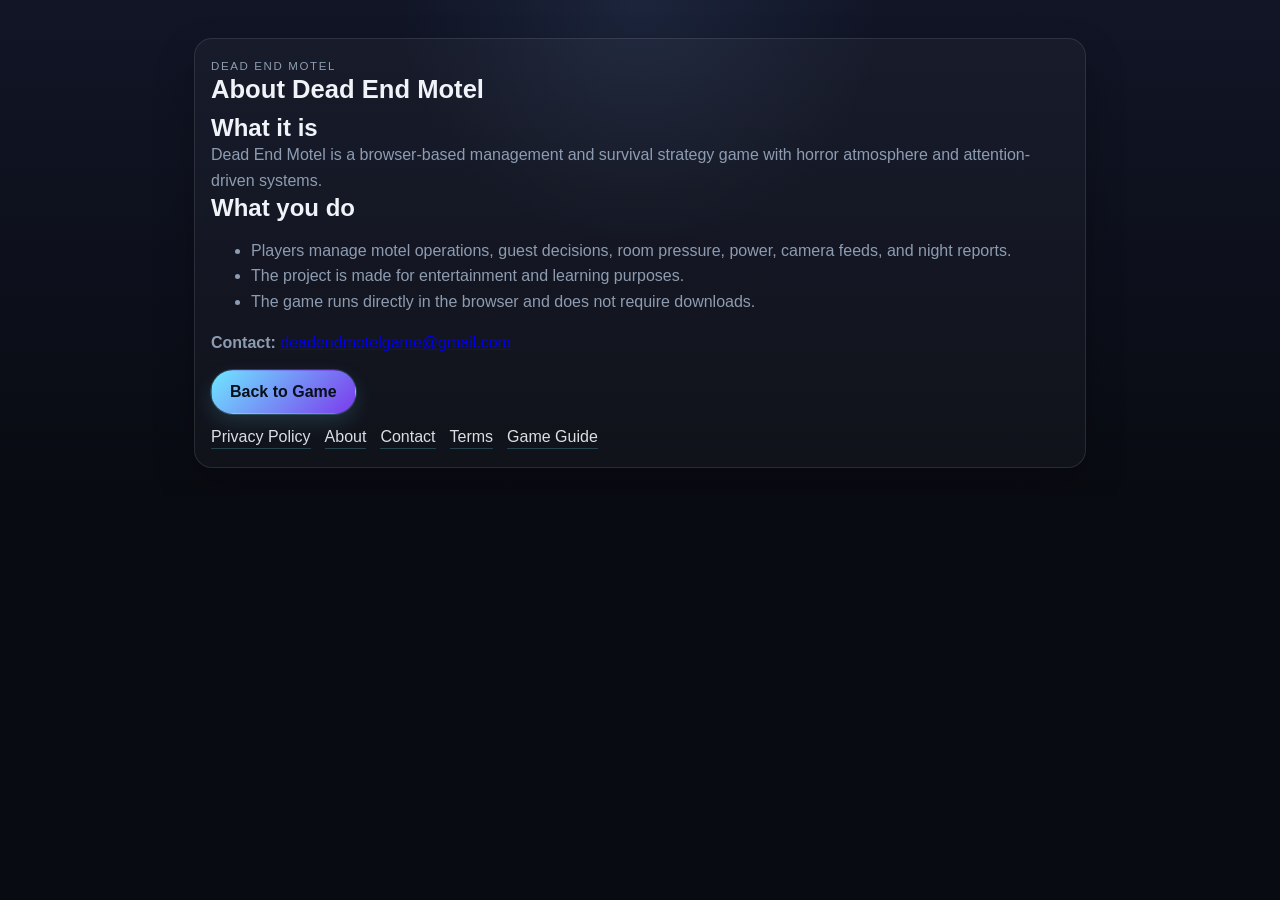
==== commit ccd126ea: "Improve AdSense approval content" ====
--- a/about.html
+++ b/about.html
@@ -2,9 +2,9 @@
 <html lang="en">
 <head>
   <meta charset="UTF-8" />
-  <meta name="viewport" content="width=device-width, initial-scale=1.0, viewport-fit=cover" />
-  <meta name="description" content="About Dead End Motel — a browser-based motel management and survival strategy game." />
-  <title>About Dead End Motel</title>
+  <meta name="viewport" content="width=device-width, initial-scale=1" />
+  <meta name="description" content="Dead End Motel is a browser-based horror management game where you manage guests, monitor cameras, and survive night shifts." />
+  <title>Dead End Motel - Browser Horror Management Game</title>
   <link rel="stylesheet" href="styles/base.css" />
   <link rel="stylesheet" href="styles/theme.css" />
   <link rel="stylesheet" href="styles/ui.css" />
@@ -32,7 +32,9 @@
     <div class="legal-card">
       <p class="section-tag">Dead End Motel</p>
       <h1>About Dead End Motel</h1>
-      <p>Dead End Motel is a browser-based management and survival strategy game.</p>
+      <h2>What it is</h2>
+      <p>Dead End Motel is a browser-based management and survival strategy game with horror atmosphere and attention-driven systems.</p>
+      <h2>What you do</h2>
       <ul>
         <li>Players manage motel operations, guest decisions, room pressure, power, camera feeds, and night reports.</li>
         <li>The project is made for entertainment and learning purposes.</li>
@@ -44,11 +46,13 @@
         <a class="button button-primary" href="index.html">Back to Game</a>
       </div>
 
-      <nav class="legal-nav" aria-label="Site links">
+      <footer class="legal-nav" aria-label="Site footer">
         <a href="privacy.html">Privacy Policy</a>
+        <a href="about.html">About</a>
         <a href="contact.html">Contact</a>
         <a href="terms.html">Terms</a>
-      </nav>
+        <a href="game-guide.html">Game Guide</a>
+      </footer>
     </div>
   </main>
 </body>
